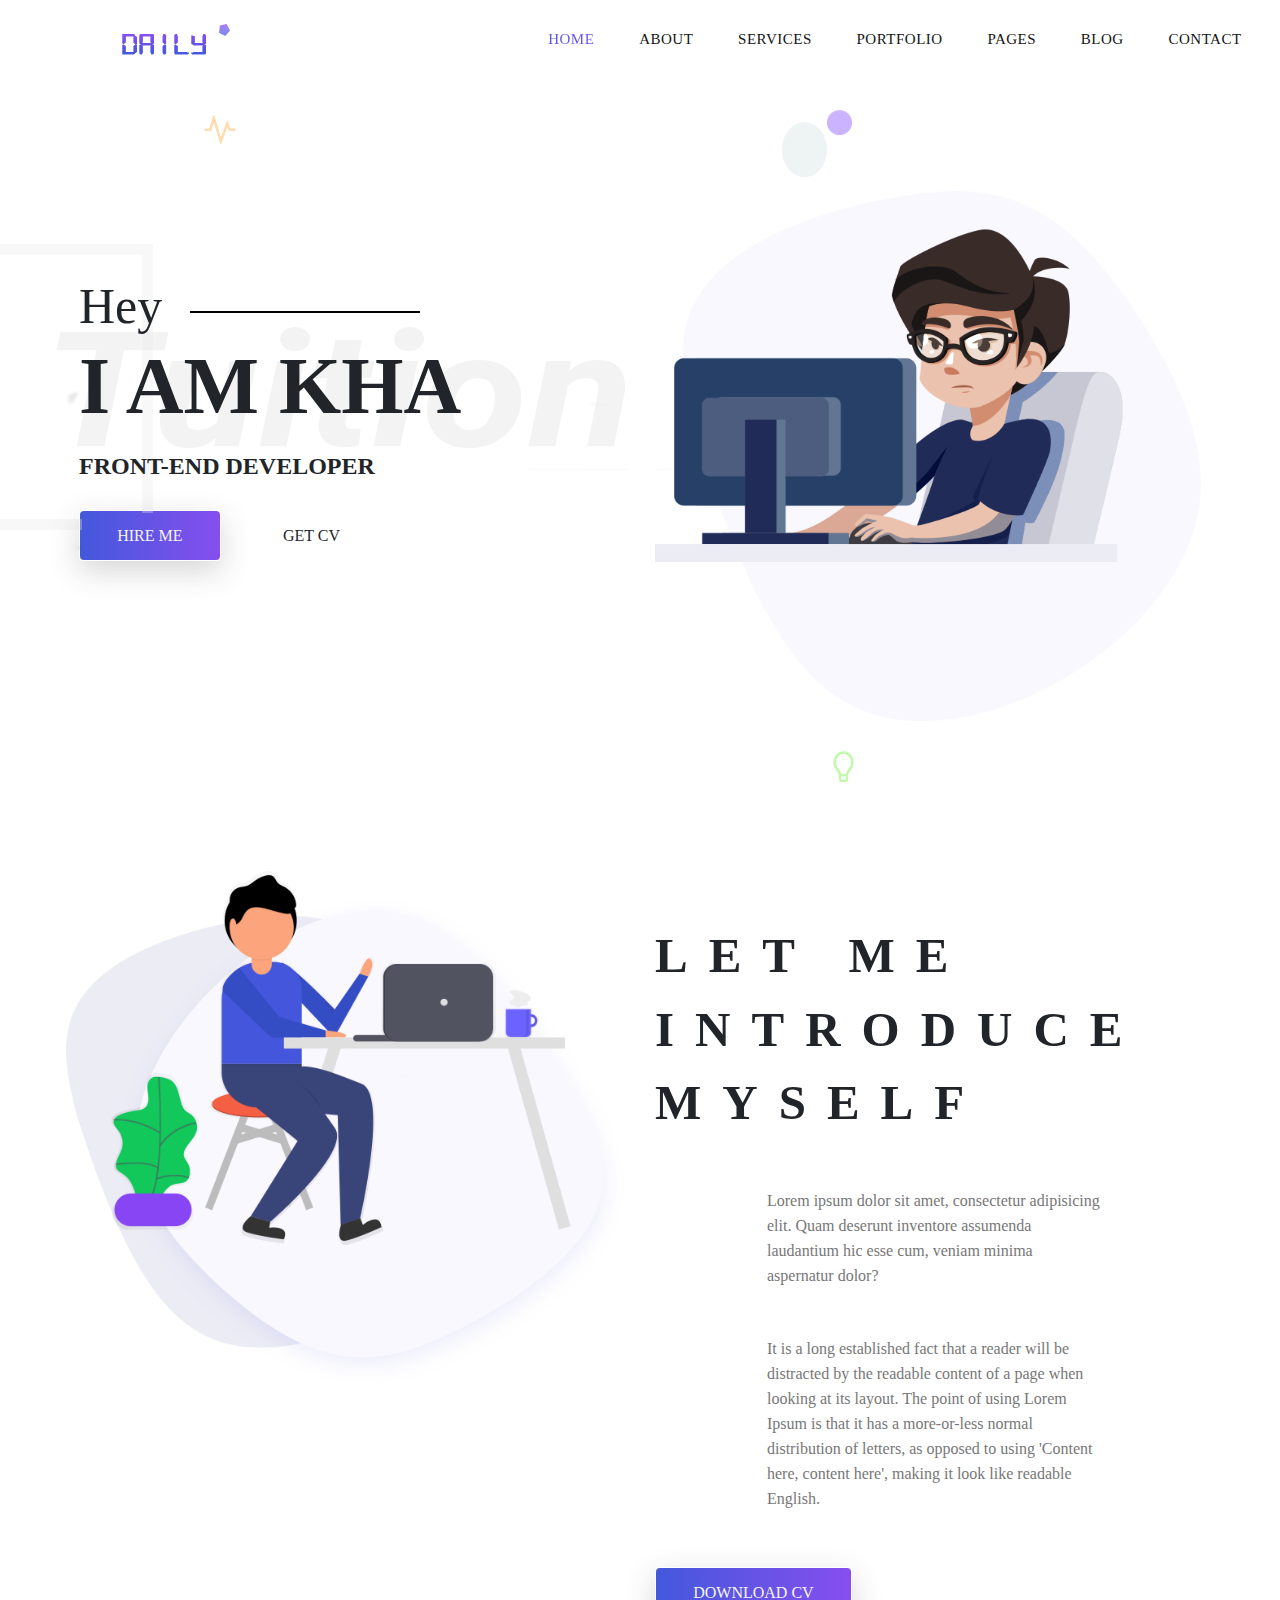
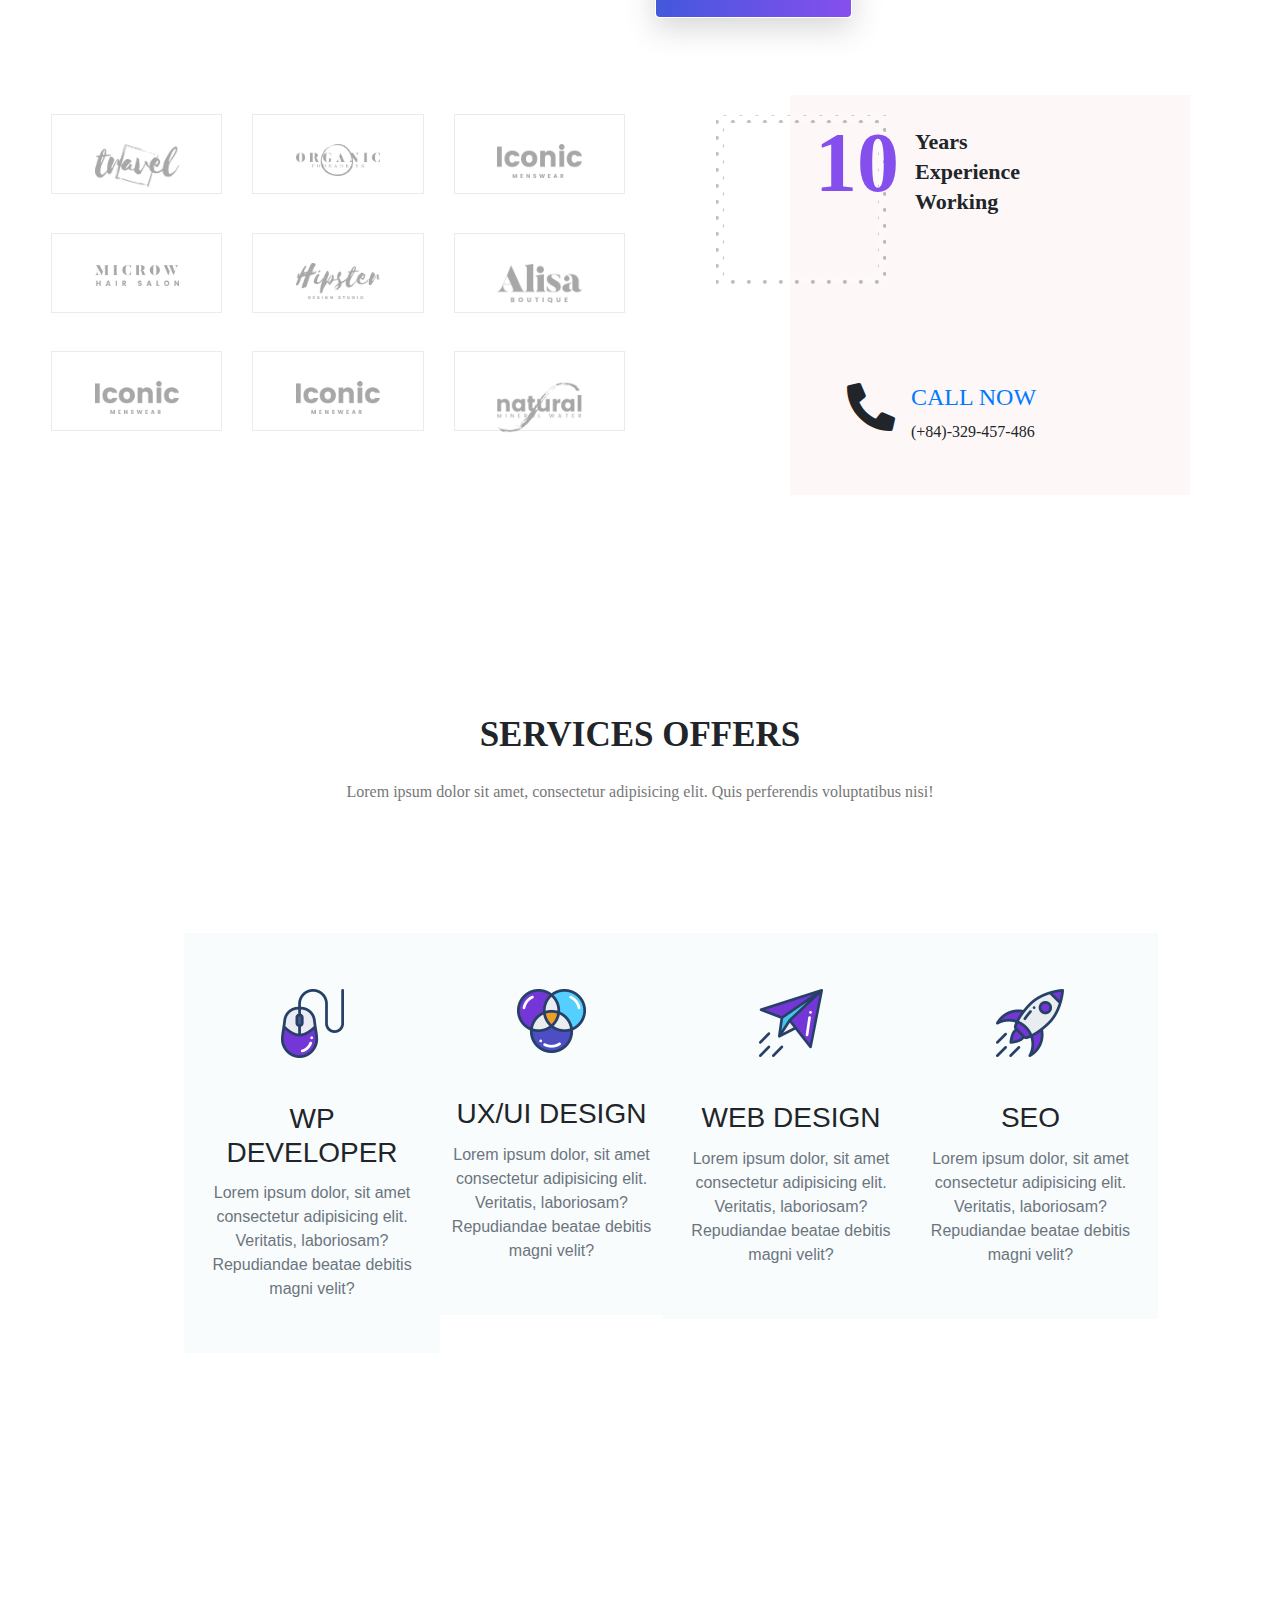
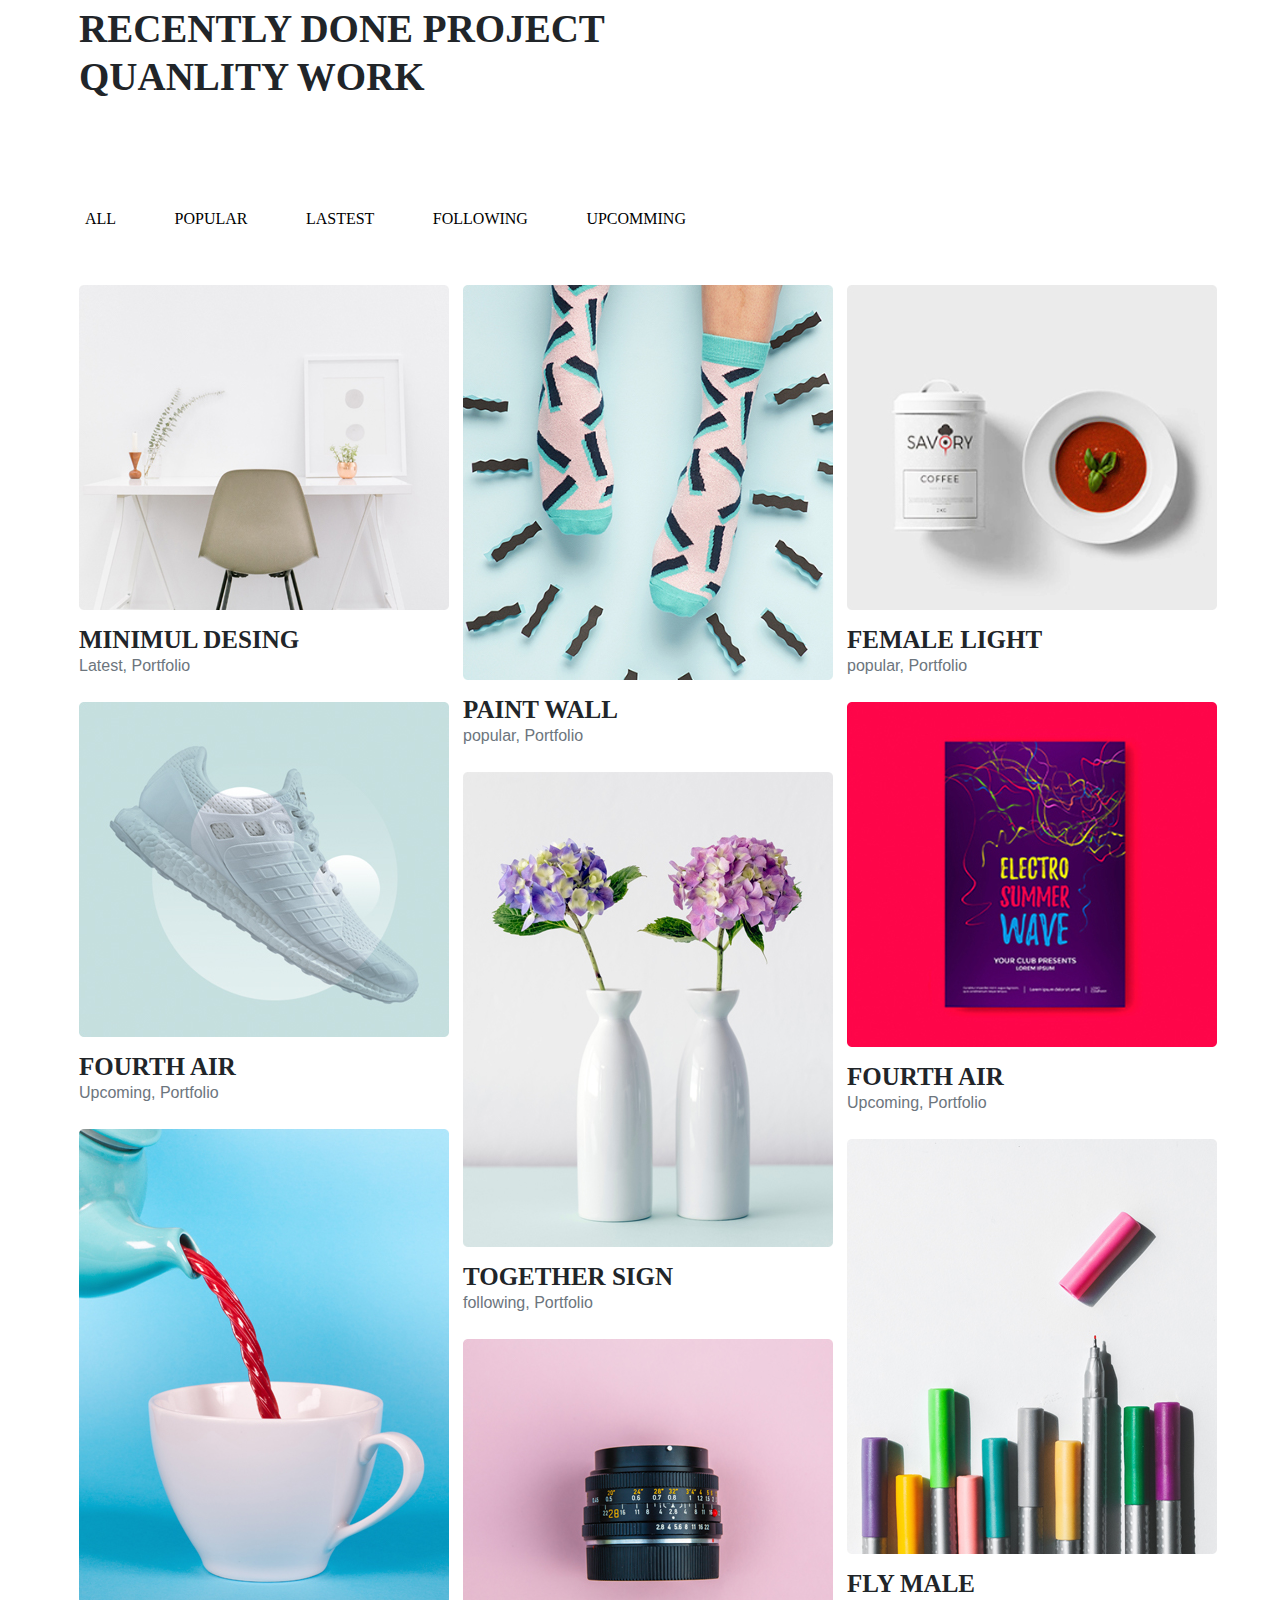
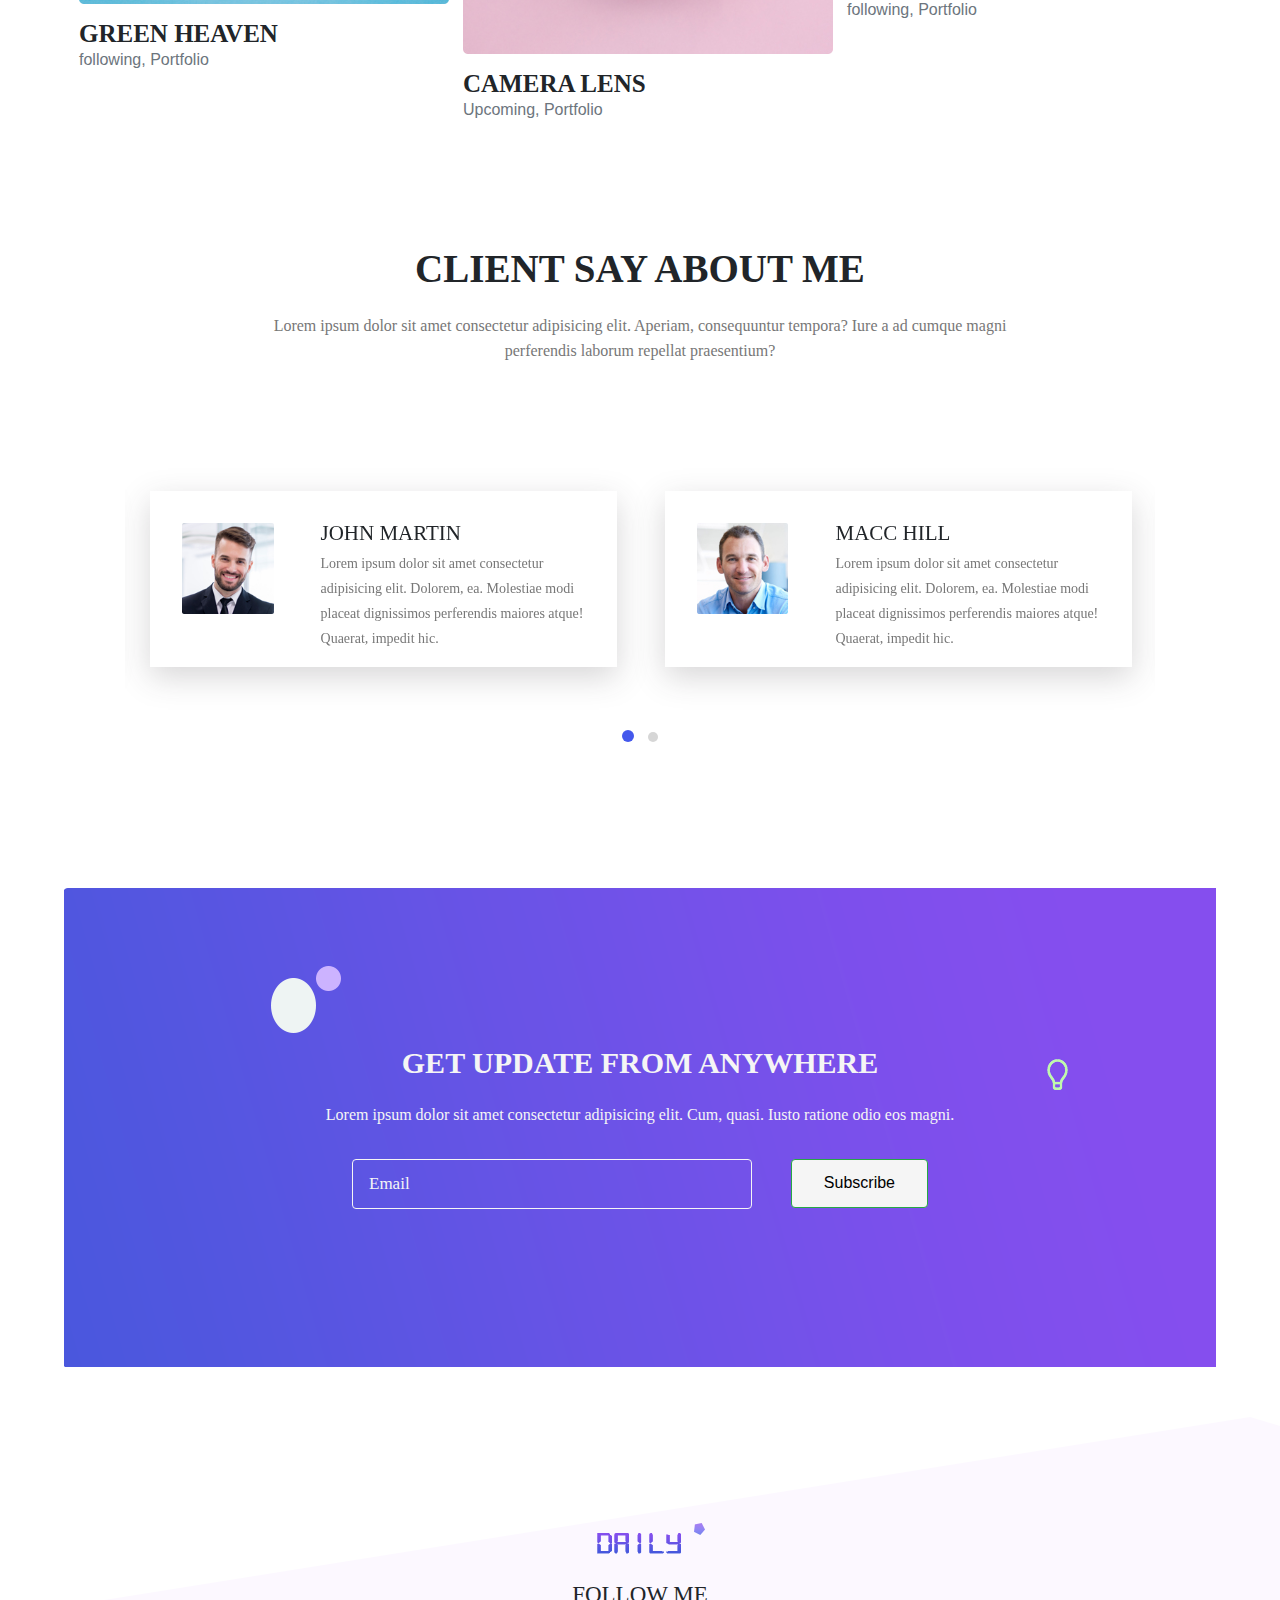
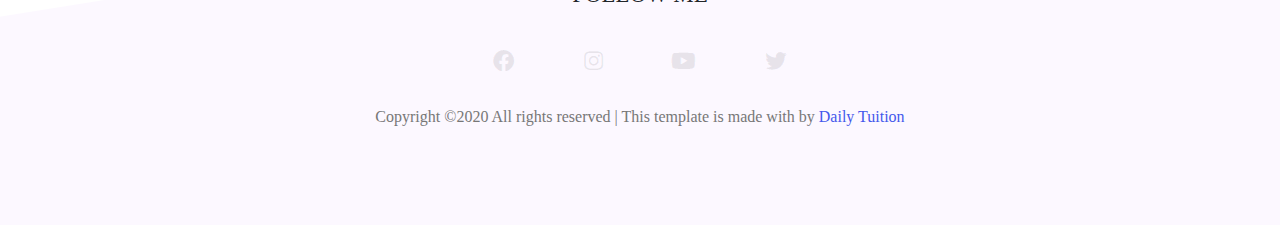
==== resume_cyberproject_1/index.html @ 9f168770 "update" ====
<!DOCTYPE html>
<html lang="en">

<head>
    <meta charset="UTF-8">
    <meta name="viewport" content="width=device-width, initial-scale=1.0">
    <title>Nguyễn Ngọc Kha </title>
    <!-- bootstrap css -->
    <link rel="stylesheet" href="./css//bootstrap.min.css">
    <!-- fonts awesome icons -->
    <link rel="stylesheet" href="./css/all.min.css">
    <!-- magnific Popup css file-->
    <link rel="stylesheet" href="./vendor/Magnific-Popup/dist/magnific-popup.css">

    <!-- owl carousel css file -->
    <link rel="stylesheet" href="./vendor/owl-carousel/css/owl.carousel.min.css">
    <link rel="stylesheet" href="./vendor/owl-carousel/css/owl.theme.default.min.css">

    <!-- custom css file -->
    <link rel="stylesheet" href="./css/style.css">
    <!-- responsive css file -->
    <link rel="stylesheet" href="./css/responsive.css">
</head>

<body>
    <!-- ========================= Start Header Area ========================= -->
    <header class="header_area">
        <div class="main-menu">
            <nav class="navbar navbar-expand-lg navbar-light">
                <div id="tieuDe"><a class="navbar-brand" href="#"><img src="./img/logo.png" alt="logo"></a></div>
                <button class="navbar-toggler" type="button" data-toggle="collapse" data-target="#navbarNav"
                    aria-controls="navbarNav" aria-expanded="false" aria-label="Toggle navigation">
                    <span class="navbar-toggler-icon"></span>
                </button>
                <div class="collapse navbar-collapse" id="navbarNav">
                    <div class="mr-auto"></div>
                    <ul class="navbar-nav">
                        <li class="nav-item active">
                            <a class="nav-link" href="#">Home<span class="sr-only">(current)</span></a>
                        </li>
                        <li class="nav-item">
                            <a class="nav-link" href="#">about</a>
                        </li>
                        <li class="nav-item">
                            <a class="nav-link" href="#">services</a>
                        </li>
                        <li class="nav-item">
                            <a class="nav-link" href="#">portfolio</a>
                        </li>
                        <li class="nav-item">
                            <a class="nav-link" href="#">pages</a>
                        </li>
                        <li class="nav-item">
                            <a class="nav-link" href="#">blog</a>
                        </li>
                        <li class="nav-item">
                            <a class="nav-link" href="#">contact</a>
                        </li>
                    </ul>
                </div>
            </nav>
        </div>
    </header>
    <!-- ========================= End Header Area ========================= -->

    <!-- ========================= Start main Area ========================= -->
    <div class="site-main">

        <!-- start banner Area -->
        <section class="site-banner">
            <div class="container">
                <div class="row">
                    <div class="col-lg-6 col-md-12 site-title">
                        <h3 class="title-text">Hey</h3>
                        <h1 class="title-text text-uppercase">I am Kha</h1>
                        <h4 class="title-text text-uppercase">Front-end Developer</h4>
                        <div class="site-buttons">
                            <div class="d-flex flex-row flex-wrap">
                                <button type="button" class="btn button primary-button mr-4 text-uppercase">hire
                                    me</button>
                                <button type="button" class="btn button secondary-button text-uppercase">Get cv</button>
                            </div>
                        </div>
                    </div>
                    <div class="col-lg-6 col-md-12 banner-image">
                        <img src="./img/banner/banner-image.png" alt="banner-img" class="img-fluid">
                    </div>
                </div>
            </div>
        </section>


        <!-- end banner Area -->
        <!--start About Area -->
        <section class="about-area">
            <div class="container-fluid">
                <div class="row">
                    <div class="col-lg-6 col-md-12">
                        <div class="about-image">
                            <img src="./img/about-us.png" alt="AboutUs" class="img-fluid">
                        </div>
                    </div>
                    <div class="col-lg-6 col-md-12 about-title">
                        <h2 class="text-uppercase pt-5">
                            <span>Let Me</span>
                            <span>introduce</span>
                            <span>myself</span>
                        </h2>
                        <div class="paragraph py-4 w-100">
                            <p class="para">
                                Lorem ipsum dolor sit amet, consectetur adipisicing elit. Quam deserunt inventore
                                assumenda laudantium hic esse cum, veniam minima aspernatur dolor?
                            </p>
                            <p class="para">
                                It is a long established fact that a reader will be distracted by the readable content
                                of a page when looking at its layout. The point of using Lorem Ipsum is that it has a
                                more-or-less normal distribution of letters, as opposed to using 'Content here, content
                                here', making it look like readable English.
                            </p>
                        </div>
                        <button type="button" class="btn button primary-button text-uppercase">Download cv</button>
                    </div>
                </div>
            </div>
        </section>
        <!--end About Area -->


        <!-- Brand Area -->
        <section class="brand-area">
            <div class="container-fuild">
                <div class="row">
                    <div class="col-xl-6 col-lg-12 col-md-12">
                        <div class="frist-row row">
                            <div class="col-lg-4 col-md-6 col-sm-6">
                                <div class="single-brand">
                                    <img src="./img/brands/logo1.png" alt="Brand-1">
                                </div>
                            </div>
                            <div class="col-lg-4 col-md-6 col-sm-6">
                                <div class="single-brand">
                                    <img src="./img/brands/logo2.png" alt="Brand-2">
                                </div>
                            </div>
                            <div class="col-lg-4 col-md-6 col-sm-6">
                                <div class="single-brand">
                                    <img src="./img/brands/logo3.png" alt="Brand-3">
                                </div>
                            </div>
                            <div class="col-lg-4 col-md-6 col-sm-6">
                                <div class="single-brand">
                                    <img src="./img/brands/logo4.png" alt="Brand-4">
                                </div>
                            </div>
                            <div class="col-lg-4 col-md-6 col-sm-6">
                                <div class="single-brand">
                                    <img src="./img/brands/logo5.png" alt="Brand-5">
                                </div>
                            </div>
                            <div class="col-lg-4 col-md-6 col-sm-6">
                                <div class="single-brand">
                                    <img src="./img/brands/logo6.png" alt="Brand-6">
                                </div>
                            </div>
                            <div class="col-lg-4 col-md-6 col-sm-6">
                                <div class="single-brand">
                                    <img src="./img/brands/logo7.png" alt="Brand-7">
                                </div>
                            </div>
                            <div class="col-lg-4 col-md-6 col-sm-6">
                                <div class="single-brand">
                                    <img src="./img/brands/logo8.png" alt="Brand-8">
                                </div>
                            </div>
                            <div class="col-lg-4 col-md-6 col-sm-6">
                                <div class="single-brand">
                                    <img src="./img/brands/logo9.png" alt="Brand-9">
                                </div>
                            </div>
                        </div>
                    </div>
                    <div class="col-xl-6 col-lg-12 col-md-12">
                        <div class="experience-area">
                            <div class="d-flex flex-row years-area">
                                <h2 class="p-3 years">10</h2>
                                <h2>
                                    <span>Years</span>
                                    <span>Experience</span>
                                    <span>Working</span>
                                </h2>
                            </div>
                            <div class="d-flex flex-row flex-wrap call-area">
                                <span><i class="fas fa-phone-alt fa-3x px-3"></i></span>
                                <div class="call-now">
                                    <a href="#" class="text-uppercase h4 font-roboto">Call now</a>
                                    <span class="font-roboto py-2">(+84)-329-457-486</span>
                                </div>
                            </div>
                            <div class="bg-panel"></div>
                        </div>
                    </div>
                </div>
            </div>
        </section>
        <!-- end Brand Area -->

        <!-- start Services Area -->
        <section class="services-area">
            <div class="container">
                <div class="row">
                    <div class="col-lg-12 text-center services-title">
                        <h1 class="text-uppercase title-text">Services Offers</h1>
                        <p class="para">
                            Lorem ipsum dolor sit amet, consectetur adipisicing elit. Quis perferendis voluptatibus
                            nisi!
                        </p>
                    </div>
                </div>
                <div class="container services-list">
                    <div class="row">
                        <div class="col-lg-3 col-md-6 col-sm-12">
                            <div class="services">
                                <div class="services-img text-center py-4">
                                    <img src="./img/services/s1.png" alt="Service-1">
                                </div>
                                <div class="card-body text-center">
                                    <h3 class="card-title text-uppercase">Wp developer</h3>
                                    <p class="card-text text-secondary">
                                        Lorem ipsum dolor, sit amet consectetur adipisicing elit. Veritatis, laboriosam?
                                        Repudiandae beatae debitis magni velit?
                                    </p>
                                </div>
                            </div>
                        </div>
                        <div class="col-lg-3 col-md-6 col-sm-12">
                            <div class="services">
                                <div class="services-img text-center py-4">
                                    <img src="./img/services/s2.png" alt="Service-2">
                                </div>
                                <div class="card-body text-center">
                                    <h3 class="card-title text-uppercase">ux/ui design</h3>
                                    <p class="card-text text-secondary">
                                        Lorem ipsum dolor, sit amet consectetur adipisicing elit. Veritatis, laboriosam?
                                        Repudiandae beatae debitis magni velit?
                                    </p>
                                </div>
                            </div>
                        </div>
                        <div class="col-lg-3 col-md-6 col-sm-12">
                            <div class="services">
                                <div class="services-img text-center py-4">
                                    <img src="./img/services/s3.png" alt="Service-3">
                                </div>
                                <div class="card-body text-center">
                                    <h3 class="card-title text-uppercase">web design</h3>
                                    <p class="card-text text-secondary">
                                        Lorem ipsum dolor, sit amet consectetur adipisicing elit. Veritatis, laboriosam?
                                        Repudiandae beatae debitis magni velit?
                                    </p>
                                </div>
                            </div>
                        </div>
                        <div class="col-lg-3 col-md-6 col-sm-12">
                            <div class="services">
                                <div class="services-img text-center py-4">
                                    <img src="./img/services/s4.png" alt="Service-4">
                                </div>
                                <div class="card-body text-center">
                                    <h3 class="card-title text-uppercase">Seo</h3>
                                    <p class="card-text text-secondary">
                                        Lorem ipsum dolor, sit amet consectetur adipisicing elit. Veritatis, laboriosam?
                                        Repudiandae beatae debitis magni velit?
                                    </p>
                                </div>
                            </div>
                        </div>
                    </div>
                </div>
            </div>
        </section>

        <!-- End Services Area -->
        <!-- Project Area -->

        <section class="project-area">
            <div class="container">
                <div class="project-title pb-5">
                    <h1 class="text-uppercase title-h1">Recently done project</h1>
                    <h1 class="text-uppercase title-h1">Quanlity work</h1>
                </div>
                <div class="button-group">
                    <button type="button" class="active" id="btn1" data-filter="*">All</button>
                    <button type="button" data-filter=".popular">Popular</button>
                    <button type="button" data-filter=".latest">Lastest</button>
                    <button type="button" data-filter=".following">Following</button>
                    <button type="button" data-filter=".upcoming">Upcomming</button>
                </div>
                <div class="row grid">
                    <div class="col-lg-4 col-md-6 col sm-12 element-item latest">
                        <div class="our-project">
                            <div class="img">
                                <a class="test-popup-link" href="./img/portfolio/p1.jpg">
                                    <img src="./img/portfolio/p1.jpg" alt="portfolio-1">
                                </a>
                            </div>
                            <div class="title py-4">
                                <h4 class="text-uppercase">Minimul desing</h4>
                                <span class="text-secondary">Latest, Portfolio</span>
                            </div>
                        </div>
                    </div>
                    <div class="col-lg-4 col-md-6 col sm-12 element-item popular">
                        <div class="our-project">
                            <div class="img">
                                <a class="test-popup-link" href="./img/portfolio/p2.jpg">
                                    <img src="./img/portfolio/p2.jpg" alt="portfolio-2">
                                </a>
                            </div>
                            <div class="title py-4">
                                <h4 class="text-uppercase">Paint wall</h4>
                                <span class="text-secondary">popular, Portfolio</span>
                            </div>
                        </div>
                    </div>
                    <div class="col-lg-4 col-md-6 col sm-12 element-item popular">
                        <div class="our-project">
                            <div class="img">
                                <a class="test-popup-link" href="./img/portfolio/p3.jpg">
                                    <img src="./img/portfolio/p3.jpg" alt="portfolio-3">
                                </a>

                            </div>
                            <div class="title py-4">
                                <h4 class="text-uppercase">female light</h4>
                                <span class="text-secondary">popular, Portfolio</span>
                            </div>
                        </div>
                    </div>
                    <div class="col-lg-4 col-md-6 col sm-12 element-item upcoming">
                        <div class="our-project">
                            <div class="img">
                                <a class="test-popup-link" href="./img/portfolio/p4.jpg">
                                    <img src="./img/portfolio/p4.jpg" alt="portfolio-4">
                                </a>
                            </div>
                            <div class="title py-4">
                                <h4 class="text-uppercase">Fourth Air</h4>
                                <span class="text-secondary">Upcoming, Portfolio</span>
                            </div>
                        </div>
                    </div>
                    <div class="col-lg-4 col-md-6 col sm-12 element-item upcoming">
                        <div class="our-project">
                            <div class="img">
                                <a class="test-popup-link" href="./img/portfolio/p5.jpg">
                                    <img src="./img/portfolio/p5.jpg" alt="portfolio-5">
                                </a>

                            </div>
                            <div class="title py-4">
                                <h4 class="text-uppercase">Fourth Air</h4>
                                <span class="text-secondary">Upcoming, Portfolio</span>
                            </div>
                        </div>
                    </div>
                    <div class="col-lg-4 col-md-6 col sm-12 element-item following">
                        <div class="our-project">
                            <div class="img">
                                <a class="test-popup-link" href="./img/portfolio/p6.jpg">
                                    <img src="./img/portfolio/p6.jpg" alt="portfolio-6">
                                </a>
                            </div>
                            <div class="title py-4">
                                <h4 class="text-uppercase">Together sign</h4>
                                <span class="text-secondary">following, Portfolio</span>
                            </div>
                        </div>
                    </div>
                    <div class="col-lg-4 col-md-6 col sm-12 element-item following">
                        <div class="our-project">
                            <div class="img">
                                <a class="test-popup-link" href="./img/portfolio/p7.jpg">
                                    <img src="./img/portfolio/p7.jpg" alt="portfolio-7">
                                </a>

                            </div>
                            <div class="title py-4">
                                <h4 class="text-uppercase">Green Heaven</h4>
                                <span class="text-secondary">following, Portfolio</span>
                            </div>
                        </div>
                    </div>
                    <div class="col-lg-4 col-md-6 col sm-12 element-item following">
                        <div class="our-project">
                            <div class="img">
                                <a class="test-popup-link" href="./img/portfolio/p8.jpg">
                                    <img src="./img/portfolio/p8.jpg" alt="portfolio-8">
                                </a>

                            </div>
                            <div class="title py-4">
                                <h4 class="text-uppercase">Fly male</h4>
                                <span class="text-secondary">following, Portfolio</span>
                            </div>
                        </div>
                    </div>
                    <div class="col-lg-4 col-md-6 col sm-12 element-item upcoming">
                        <div class="our-project">
                            <div class="img">
                                <a class="test-popup-link" href="./img/portfolio/p9.jpg">
                                    <img src="./img/portfolio/p9.jpg" alt="portfolio-9">
                                </a>

                            </div>
                            <div class="title py-4">
                                <h4 class="text-uppercase">Camera Lens</h4>
                                <span class="text-secondary">Upcoming, Portfolio</span>
                            </div>
                        </div>
                    </div>
                </div>
            </div>
        </section>

        <!-- end Project Area -->

        <!--  About Me area -->

        <section class="about-area">
            <div class="container">
                <div class="row text-center">
                    <div class="col-12">
                        <div class="about-title">
                            <h1 class="text-uppercase title-h1">Client Say about me</h1>
                            <p class="para">Lorem ipsum dolor sit amet consectetur adipisicing elit. Aperiam,
                                consequuntur tempora? Iure a ad cumque magni perferendis laborum repellat praesentium?
                            </p>
                        </div>
                    </div>
                </div>
            </div>

            <div class="container carousel py-lg-5">
                <div class="owl-carousel owl-theme">
                    <div class="client row">
                        <div class="col-lg-4 col-md-12 client-img">
                            <img src="./img/testimonials/t1.jpg" alt="img1" class="img-fluid">
                        </div>
                        <div class="col-lg-8 col-md-12 about-client">
                            <h4 class="text-uppercase">John martin</h4>
                            <p class="para">Lorem ipsum dolor sit amet consectetur adipisicing elit. Dolorem, ea.
                                Molestiae modi placeat dignissimos perferendis maiores atque! Quaerat, impedit hic.</p>
                        </div>
                    </div>
                    <div class="client row">
                        <div class="col-lg-4 col-md-12 client-img">
                            <img src="./img/testimonials/t2.jpg" alt="img2" class="img-fluid">
                        </div>
                        <div class="col-lg-8 col-md-12 about-client">
                            <h4 class="text-uppercase">Macc hill</h4>
                            <p class="para">Lorem ipsum dolor sit amet consectetur adipisicing elit. Dolorem, ea.
                                Molestiae modi placeat dignissimos perferendis maiores atque! Quaerat, impedit hic.</p>
                        </div>
                    </div>
                    <div class="client row">
                        <div class="col-lg-4 col-md-12 client-img">
                            <img src="./img/testimonials/t1.jpg" alt="img1" class="img-fluid">
                        </div>
                        <div class="col-lg-8 col-md-12 about-client">
                            <h4 class="text-uppercase">John martin</h4>
                            <p class="para">Lorem ipsum dolor sit amet consectetur adipisicing elit. Dolorem, ea.
                                Molestiae modi placeat dignissimos perferendis maiores atque! Quaerat, impedit hic.</p>
                        </div>
                    </div>
                </div>
            </div>
        </section>

        <!--  end About Me area -->


        <!-- subscribe me area  -->
        <section class="subscribe-us-area">
            <div class="container subscribe">
                <div class="row">
                    <div class="col-lg-12 text-center subscribe-title">
                        <h4 class="text-uppercase">Get update from anywhere</h4>
                        <p class="para">Lorem ipsum dolor sit amet consectetur adipisicing elit. Cum, quasi. Iusto
                            ratione odio eos magni.</p>
                    </div>
                </div>
                <div class="d-sm-flex justify-content-center">
                    <form class="w-50">
                        <div class="row d-flex flex-row flex-wrap">
                            <div class="col input-textbox">
                                <input type="text" id="txtEmail" class="form-control" placeholder="Email">
                            </div>
                            <div class="col">
                                <div class="btn-submit">
                                    <button type="submit" class="btn btn-success float-right">Subscribe</button>
                                </div>
                            </div>
                        </div>
                    </form>
                </div>

            </div>
        </section>
        <!-- End subscribe me area  -->
    </div>


    <!-- ========================= End main Area ========================= -->
    <!-- ========================= Footer Area ========================= -->
    <footer class="footer-area">
        <div class="container">
            <div class=" ">
                <div class="site-logo text-center py-4">
                    <a href="#"><img src="./img/logo.png" alt="logo"></a>
                </div>
                <div class="social text-center">
                    <h5 class="text-uppercase">Follow me</h5>
                    <a href="#"><i class="fab fa-facebook"></i></a>
                    <a href="#"><i class="fab fa-instagram"></i></a>
                    <a href="#"><i class="fab fa-youtube"></i></a>
                    <a href="#"><i class="fab fa-twitter"></i></a>
                </div>
                <div class="copyrights text-center">
                    <p class="para">
                        Copyright ©2020 All rights reserved | This template is made with by
                        <a href="#"><span style="color:var(--primary-color)">Daily Tuition</span></a>
                    </p>
                </div>

            </div>
        </div>
    </footer>
    <!-- ========================= end Footer Area ========================= -->

    <!-- jquery js file -->
    <script src="./js/jquery.3.4.1.js"></script>

    <!-- bootstrap js file -->
    <script src="./js/bootstrap.min.js"></script>

    <!-- isotope js library -->
    <script src="./vendor/iostope/iostope.min.js"></script>

    <!-- magnific popup script file -->
    <script src="./vendor/Magnific-Popup/dist/jquery.magnific-popup.min.js"></script>

    <!-- owl-carousel js file -->
    <script src="./vendor/owl-carousel/js/owl.carousel.min.js"></script>
    <!-- custom js file -->
    <script src="./js/main.js"></script>
</body>

</html>
---- resume_cyberproject_1/css/style.css ----
/* import  fonts from fonts.css file */
@import url(./fonts.css);
/* css variables */
@import url(./partials/_variable.css);
/* global styling */
@import url(./partials/_global.css);

/* start navigation */
.header_area .main-menu .navbar-brand {
  padding: 0 2rem 0 5rem;
}
.header_area .main-menu .navbar {
  padding: 1rem 10rem;
}
.header_area .main-menu .nav-item .nav-link {
  font: normal 400 15px/2px var(--roboto);
  text-transform: uppercase;
  padding: 1.4rem;
  letter-spacing: 0.5px;
  color: var(--title-color);
}
.header_area .main-menu .navbar-nav .active a {
  background: var(--gradient-color);
  -webkit-background-clip: text;
  -webkit-text-fill-color: transparent;
  background-clip: text;
}
.header_area .main-menu .navbar-nav a:hover {
  background: var(--gradient-color);
  -webkit-background-clip: text;
  -webkit-text-fill-color: transparent;
  background-clip: text;
}
/* end navigation */

/* Banner Area */
.site-main .site-banner {
  background: url(../img/banner/home-banner.png) no-repeat 0% 50%;
}
.site-main .site-banner .site-title h3 {
  padding-top: 35%;
  font-weight: 500;
}
.site-main .site-banner .site-title h3::after {
  content: "";
  height: 2px;
  width: 18vw;
  background: black;
  display: inline-block;
  margin-left: 5%;
  transform: translateY(-10px);
}
.site-main .site-banner .site-title h1 {
  font-size: 5rem;
}
.site-main .site-banner .site-title h4 {
  font-size: 1.5rem;
}
.site-main .site-banner .banner-image > img {
  padding: 7rem 0;
  width: 90rem;
}

/* End Banner Area */

/* start About Area */
.site-main .about-area {
  padding: 8rem 5rem;
}
.site-main .about-area .about-title h2 > span {
  display: block;
  font: normal bold 49px/60px var(--roboto);
  letter-spacing: 21px;
  line-height: 1.5;
}
/* End About Area */

/* Start Brand area */
.site-main .brand-area {
  padding: 1rem 20rem;
  margin-bottom: 4rem;
}
.site-main .brand-area .frist-row .col-lg-4 {
  display: flex;
  justify-content: center;
}
.site-main .brand-area .frist-row .col-lg-4 > .single-brand {
  border: 1px solid var(--border-color);
  text-align: center;
  padding: 1.8rem 0rem;
  margin: 1.2rem 0;
  width: 180px;
  height: 80px;
  cursor: pointer;
  transition: transform 0.4s ease;
}
.site-main .brand-area .frist-row .col-lg-4 > .single-brand > img {
  width: 50%;
}
.site-main .brand-area .frist-row .col-lg-4 > .single-brand:hover {
  box-shadow: var(--box-shadow);
  transform: scale(1.1);
}
.site-main .brand-area .frist-row .col-lg-4 > .single-brand:hover > img {
  filter: brightness(0.15);
}
.site-main .brand-area .experience-area {
  padding-left: 1rem;
}
.site-main .brand-area .experience-area span {
  display: block;
}
.site-main .brand-area .experience-area .years-area {
  background: url(../img/client-info-bg.png) no-repeat 45px 20px;
  padding: 2rem 0;
  width: 40rem;
  height: 18rem;
  padding-left: 8rem;
  position: relative;
}
.site-main .brand-area .experience-area .bg-panel {
  position: absolute;
  left: -190px;
  top: 0%;
  background: #e029290a;
  width: 400px;
  height: 400px;
  margin-left: 340px;
  z-index: -1;
}
.site-main .brand-area .experience-area .years-area .years {
  font: normal bold 84px/40px var(--roboto);
  color: var(--primary-color2);
  z-index: 2;
}
.site-main .brand-area .experience-area .years-area h2 > span {
  font: normal 600 22px/30px var(--roboto);
}
.site-main .brand-area .experience-area .call-area {
  margin-left: 10rem;
  width: 100%;
}
/* End Brand area */

/* Services Area */
.site-main .services-area {
  padding: 7rem 2rem;
}
.site-main .services-area .services-title {
  padding: 0 14rem;
}
.site-main .services-area .services-title h1 {
  font-size: 35px;
}
.site-main > .services-area .services {
  background: rgba(248, 252, 253, 0.973);
  padding: 2rem 0;
  width: 16rem;
  margin: 5rem 0.5rem;
  transition: box-shadow 0.7s ease;
}
.site-main > .services-area .services:hover {
  box-shadow: var(--box-shadow);
}
/* end Services Area */

/* Project Area */
.site-main .project-area {
  padding: 4rem 0;
}
.site-main .project-area .button-group button {
  background: transparent;
  border: none;
  font: normal 500 16px/130px var(--roboto);
  text-transform: uppercase;
}
.site-main .project-area .button-group button + button {
  padding-left: 3rem;
}
.site-main .project-area .grid .our-project > .title h4 {
  font: normal 700 25px/12px var(--roboto);
}
.site-main .project-area .grid .our-project .img a:hover img {
  filter: brightness(1.1) drop-shadow(1px 8px 30px #b1afaf);
}
/* end Project Area */

/* about Me */

.site-main .about-area .about-title p {
  padding: 1rem 7rem;
}
.site-main .about-area .client {
  background: #ffffff10;
  box-shadow: var(--box-shadow);
  margin: 3rem 0rem;
}
.site-main .about-area .client .client-img {
  padding: 2rem;
}
.site-main .about-area .client .about-client {
  padding-top: 2rem;
}
.site-main .about-area .client .about-client h4 {
  font: normal 500 21px/20px var(--roboto);
}
.site-main .about-area .client .about-client p {
  font-size: 14px;
}
.site-main .about-area .owl-carousel .owl-item {
  display: flex;
  justify-content: center;
  padding: 0 1.5rem;
}
.site-main .about-area .owl-carousel .owl-dots .owl-dot.active span {
  background: var(--primary-color);
  width: 12px;
  height: 12px;
}
/* end about me */

/* subscribe me */
.site-main .subscribe-us-area .subscribe {
  background: url(../img/subscribe-bg.png) no-repeat;
  padding: 10rem 0;
  margin: 3rem auto;
}
.site-main .subscribe-us-area .subscribe .subscribe-title h4 {
  font: normal 700 30px/30px var(--roboto);
  color: whitesmoke;
}
.site-main .subscribe-us-area .subscribe .subscribe-title p {
  color: whitesmoke;
  padding: 1rem 4rem;
}
.site-main .subscribe-us-area .subscribe form .input-textbox input {
  width: 400px;
  padding: 1.5rem 1rem;
  border: 1px solid whitesmoke;
  background: transparent;
  color: black;
  font: normal 500 17px/20px var(--roboto);
}
.site-main
  .subscribe-us-area
  .subscribe
  form
  .input-textbox
  input::placeholder {
  color: whitesmoke;
}
.site-main .subscribe-us-area .subscribe form .btn-submit button {
  background: whitesmoke;
  color: #000;
  padding: 0.7rem 2rem;
}
/* end subscribe me */

/* footer area */

footer.footer-area {
  padding: 5rem 0;
  background: url(../img/footer-bg.png) no-repeat;
}
footer.footer-area .social h5 {
  font: normal 500 23px/30px var(--roboto);
}
footer.footer-area .social a > i {
  font-size: 22px;
  padding: 2rem;
  color: var(--border-color);
}
footer.footer-area .social a:hover > i {
  color: var(--primary-color);
}
/* end footer area */
---- resume_cyberproject_1/css/responsive.css ----
/* if the viewport is equal to 340px or less then that */
@media only screen and (max-width: 340px) {
  .header_area .main-menu .navbar,
  .header_area .main-menu .navbar .navbar-brand,
  .site-main .subscribe-us-area .subscribe .subscribe-title,
  .site-main .subscribe-us-area .subscribe .subscribe-title p,
  h4,
  .site-main .services-area,
  .site-main .subscribe-us-area .subscribe {
    padding: 2%;
    margin: 0%;
  }
  .site-main .site-banner .site-title h1 {
    font-size: 41px;
  }
  .site-main .subscribe-us-area .subscribe form .input-textbox input {
    width: 15rem;
  }
  .site-main > .services-area .services {
    width: 13rem;
  }
}
/* if the viewport is equal to 792px or less then that */
@media only screen and (max-width: 792px) {
  .site-main .about-area .about-title h2 > span {
    font-size: 31px;
    letter-spacing: 10px;
  }
  .site-main .brand-area .experience-area .year-area {
    padding-left: 1%;
    width: 49%;
  }
  .site-main .brand-area .experience-area .bg-panel {
    margin-left: 30%;
    width: 80%;
  }
  .site-main .brand-area .experience-area .call-area {
    padding-left: 3%;
  }
  .site-main .project-area .button-group button {
    font: normal 500 18px/40px var(--roboto);
  }
  .site-main .project-area .about-title p {
    padding: 0%;
  }
  .site-main .subscribe-us-area .subscribe form .input-textbox input {
    width: 20rem;
    margin: 5%;
  }
}

/* if the viewport is equal to 1910px or less then that */
@media only screen and (max-width: 1910px) {
  .header_area .main-menu .navbar {
    padding: 1rem;
  }
  .container {
    max-width: 90%;
  }
  .site-main .brand-area,
  .site-main .services-area .services-title,
  .site-main .about-area {
    padding: 3% 4%;
  }
}
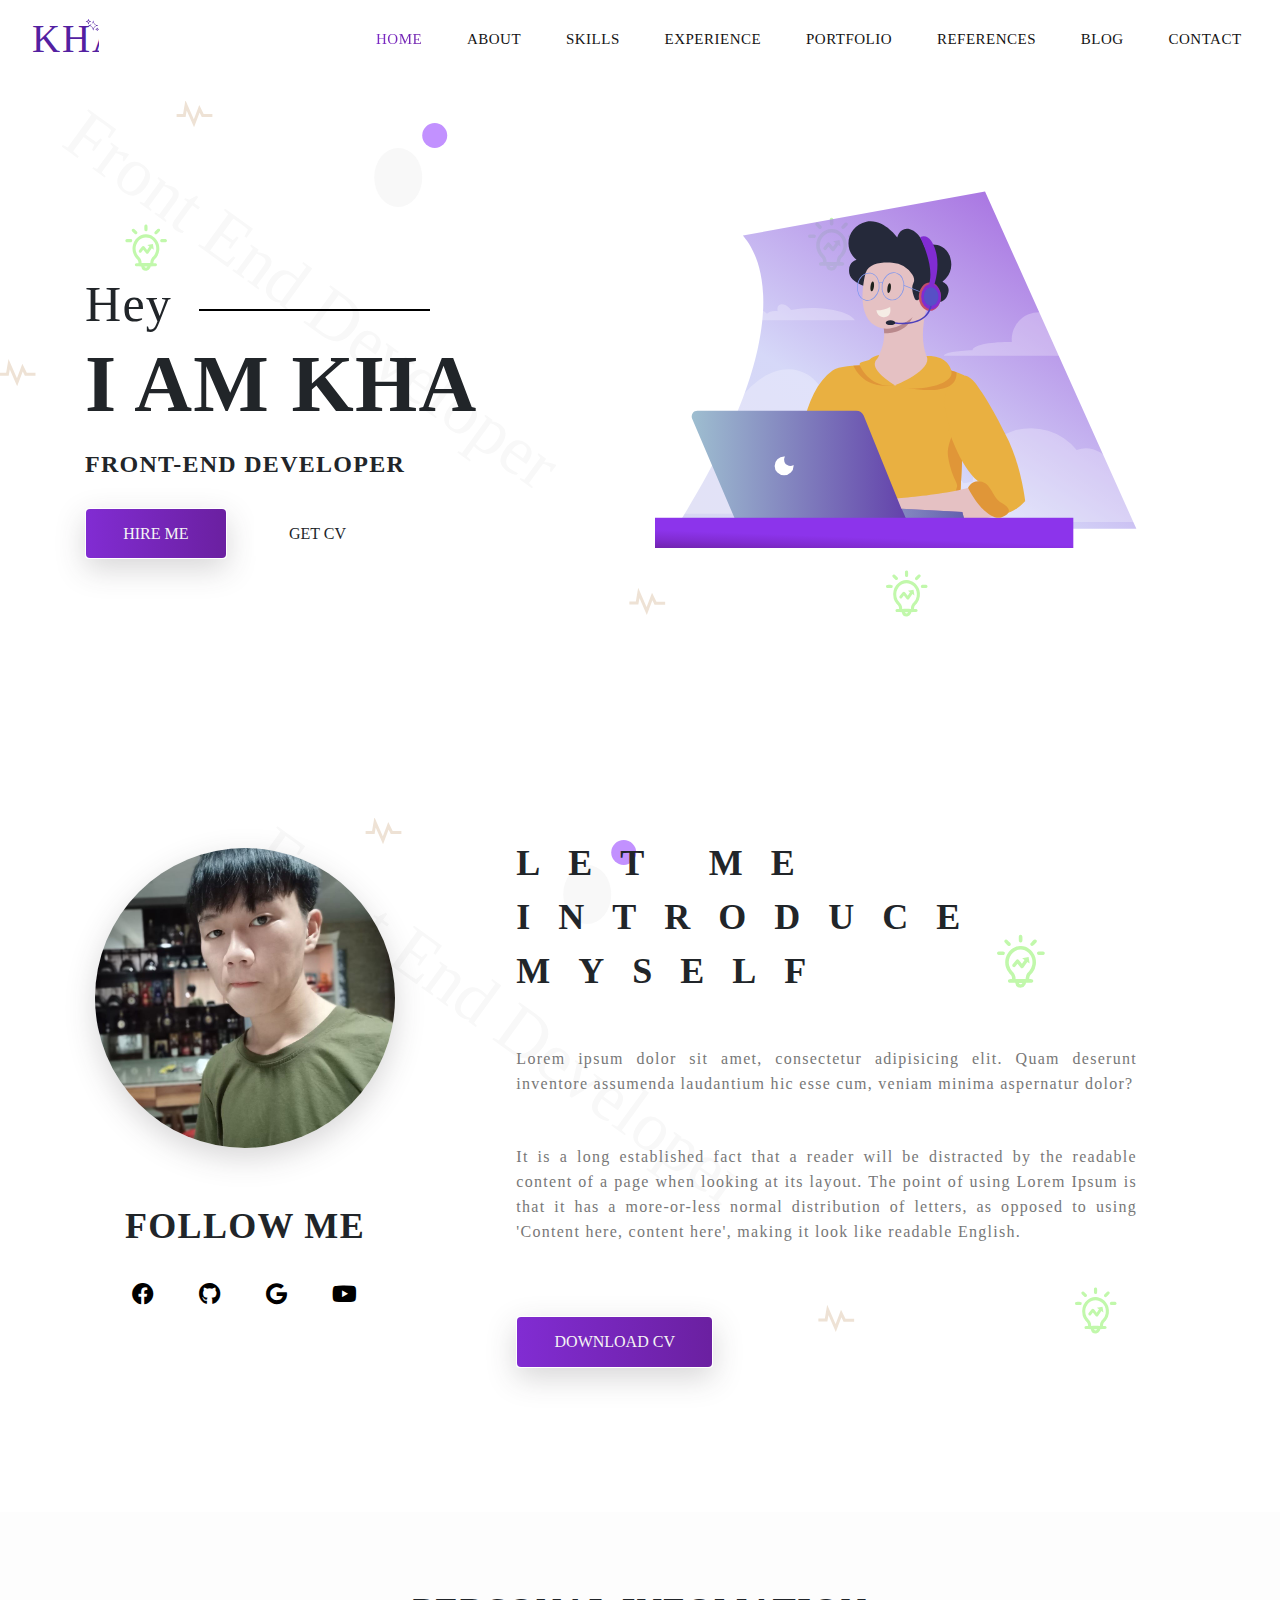
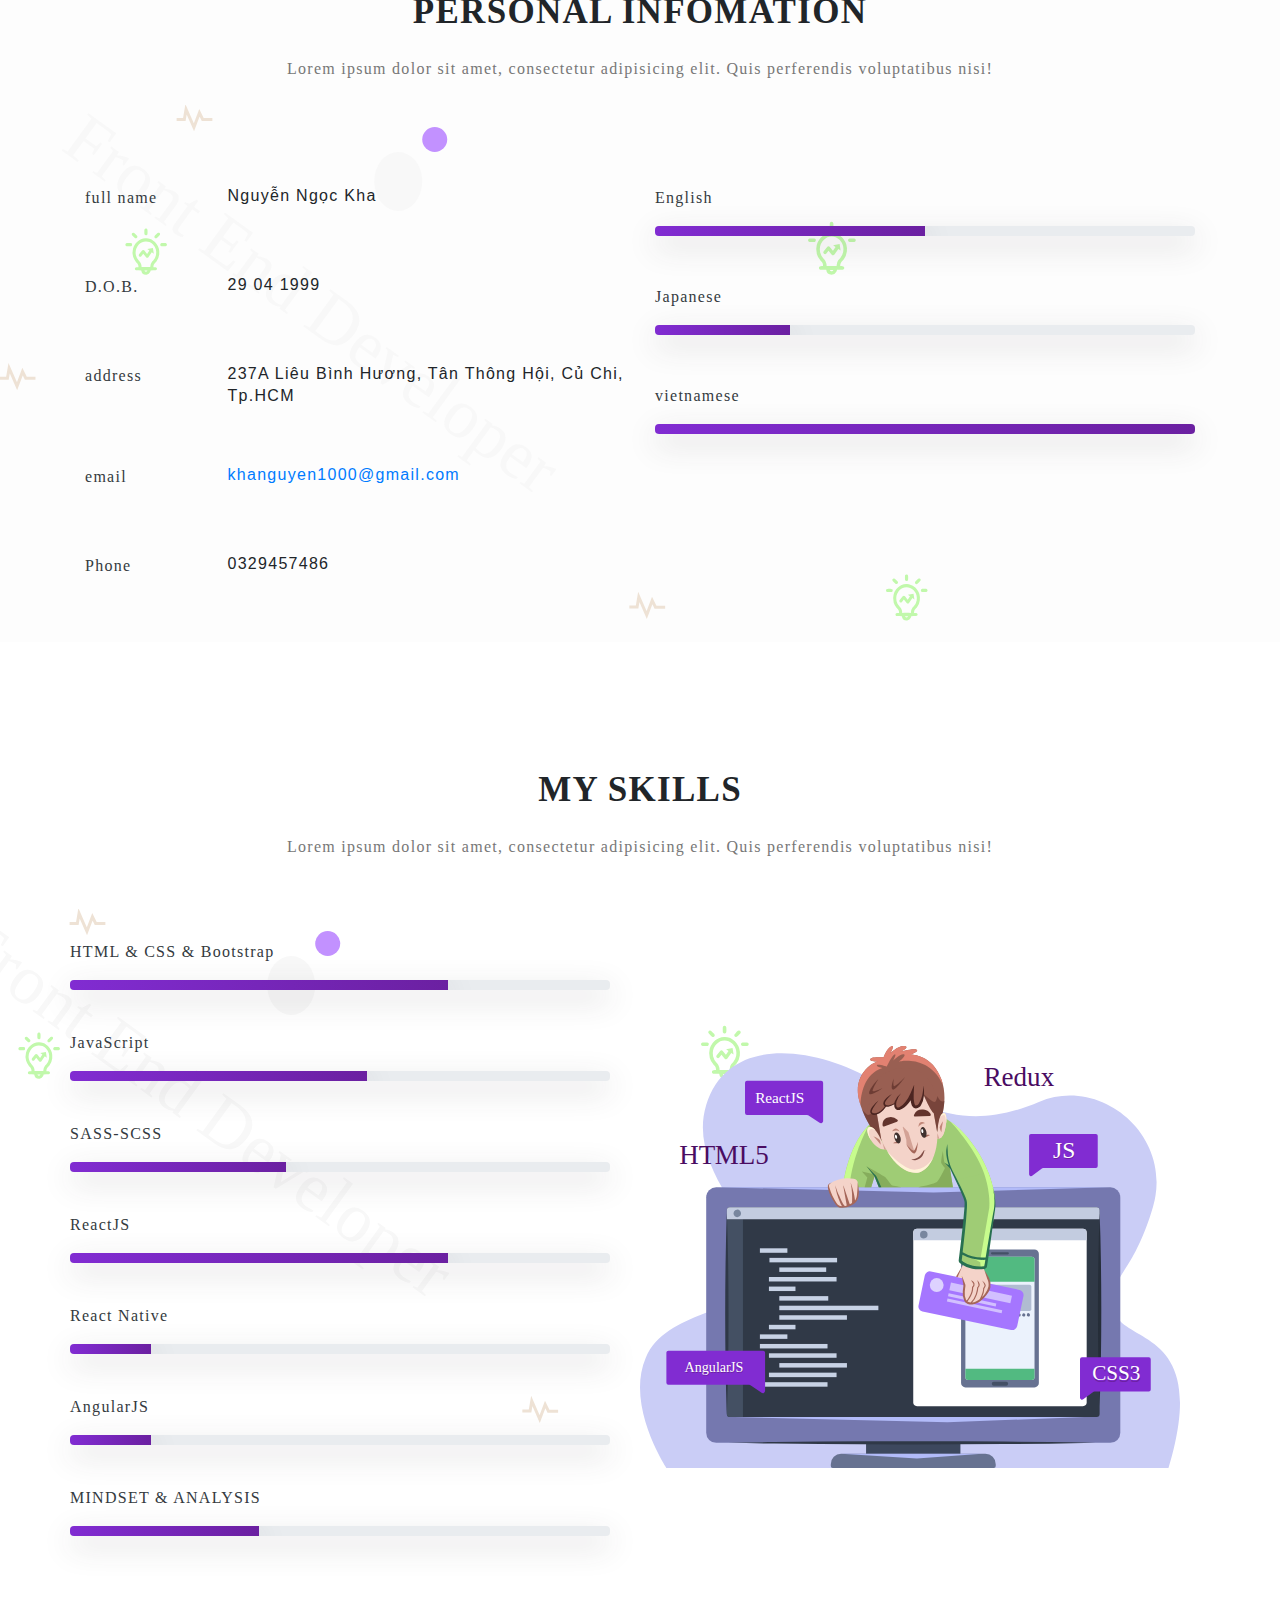
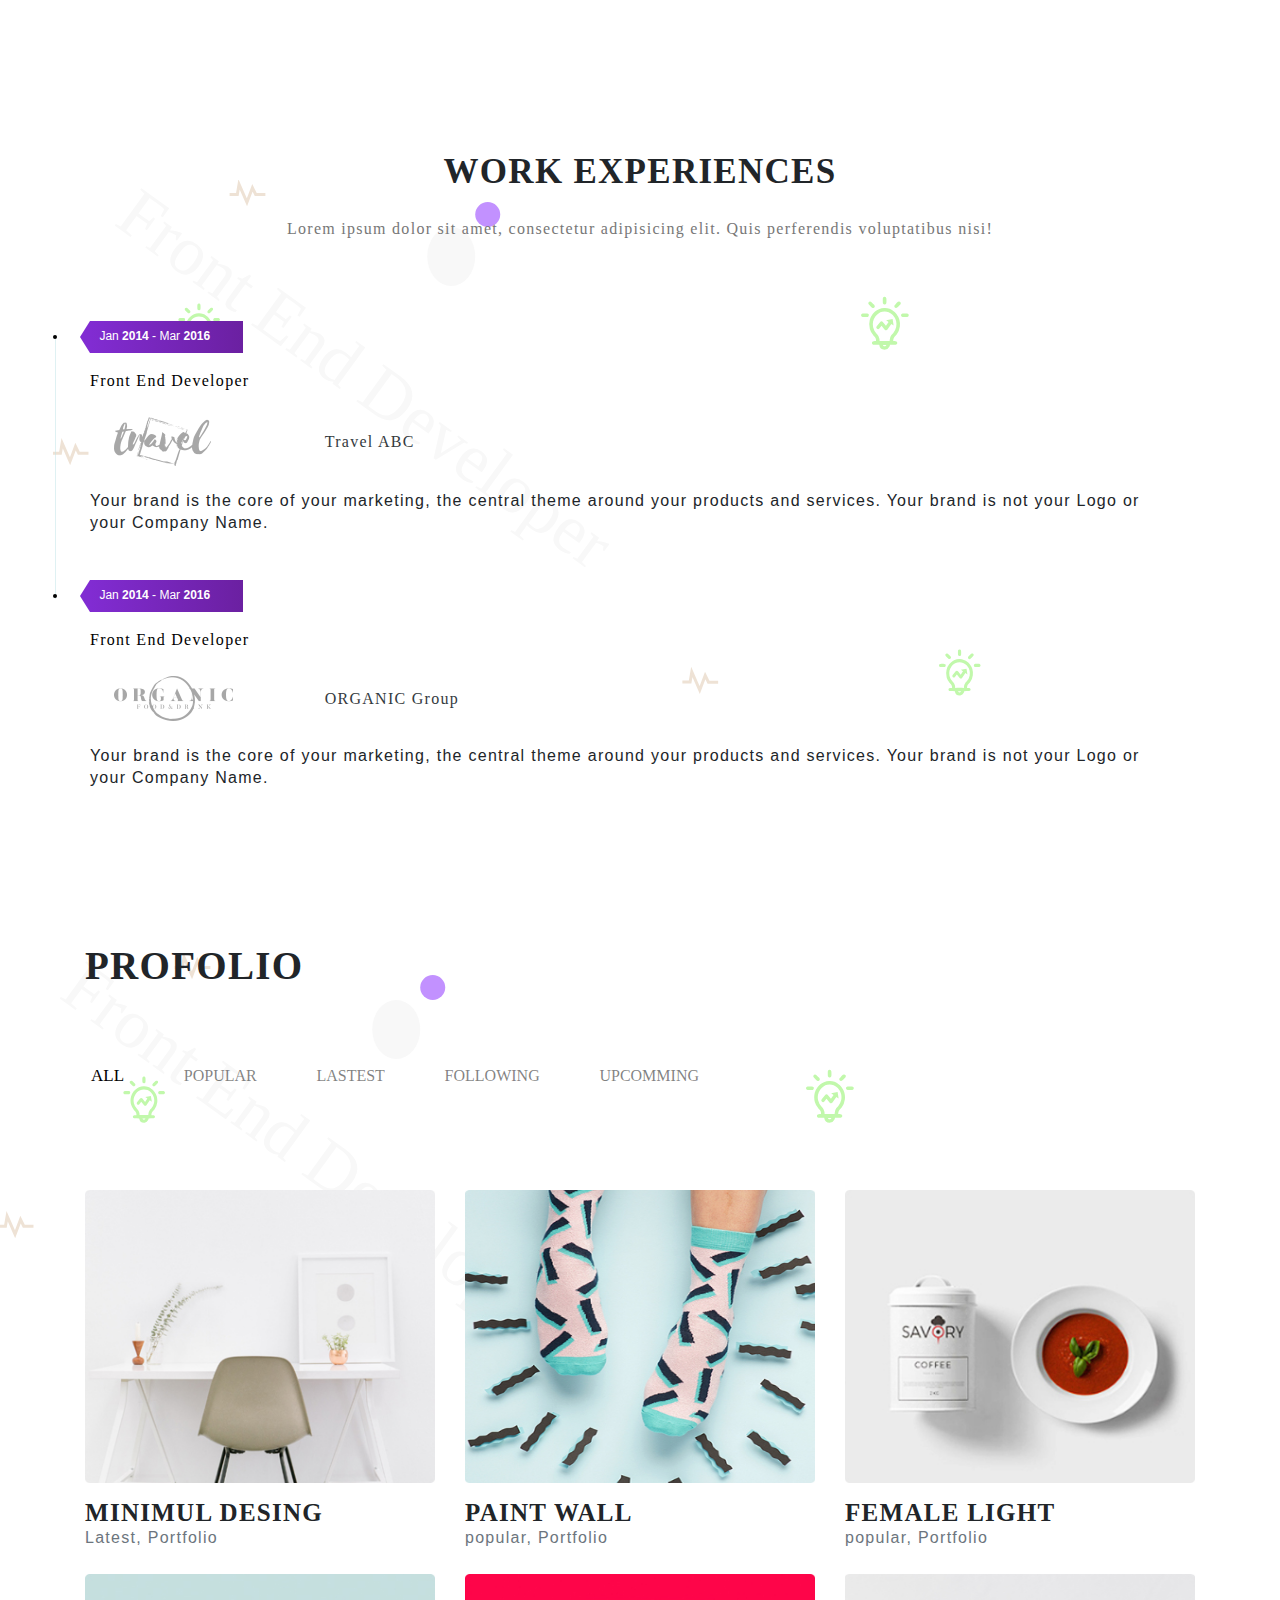
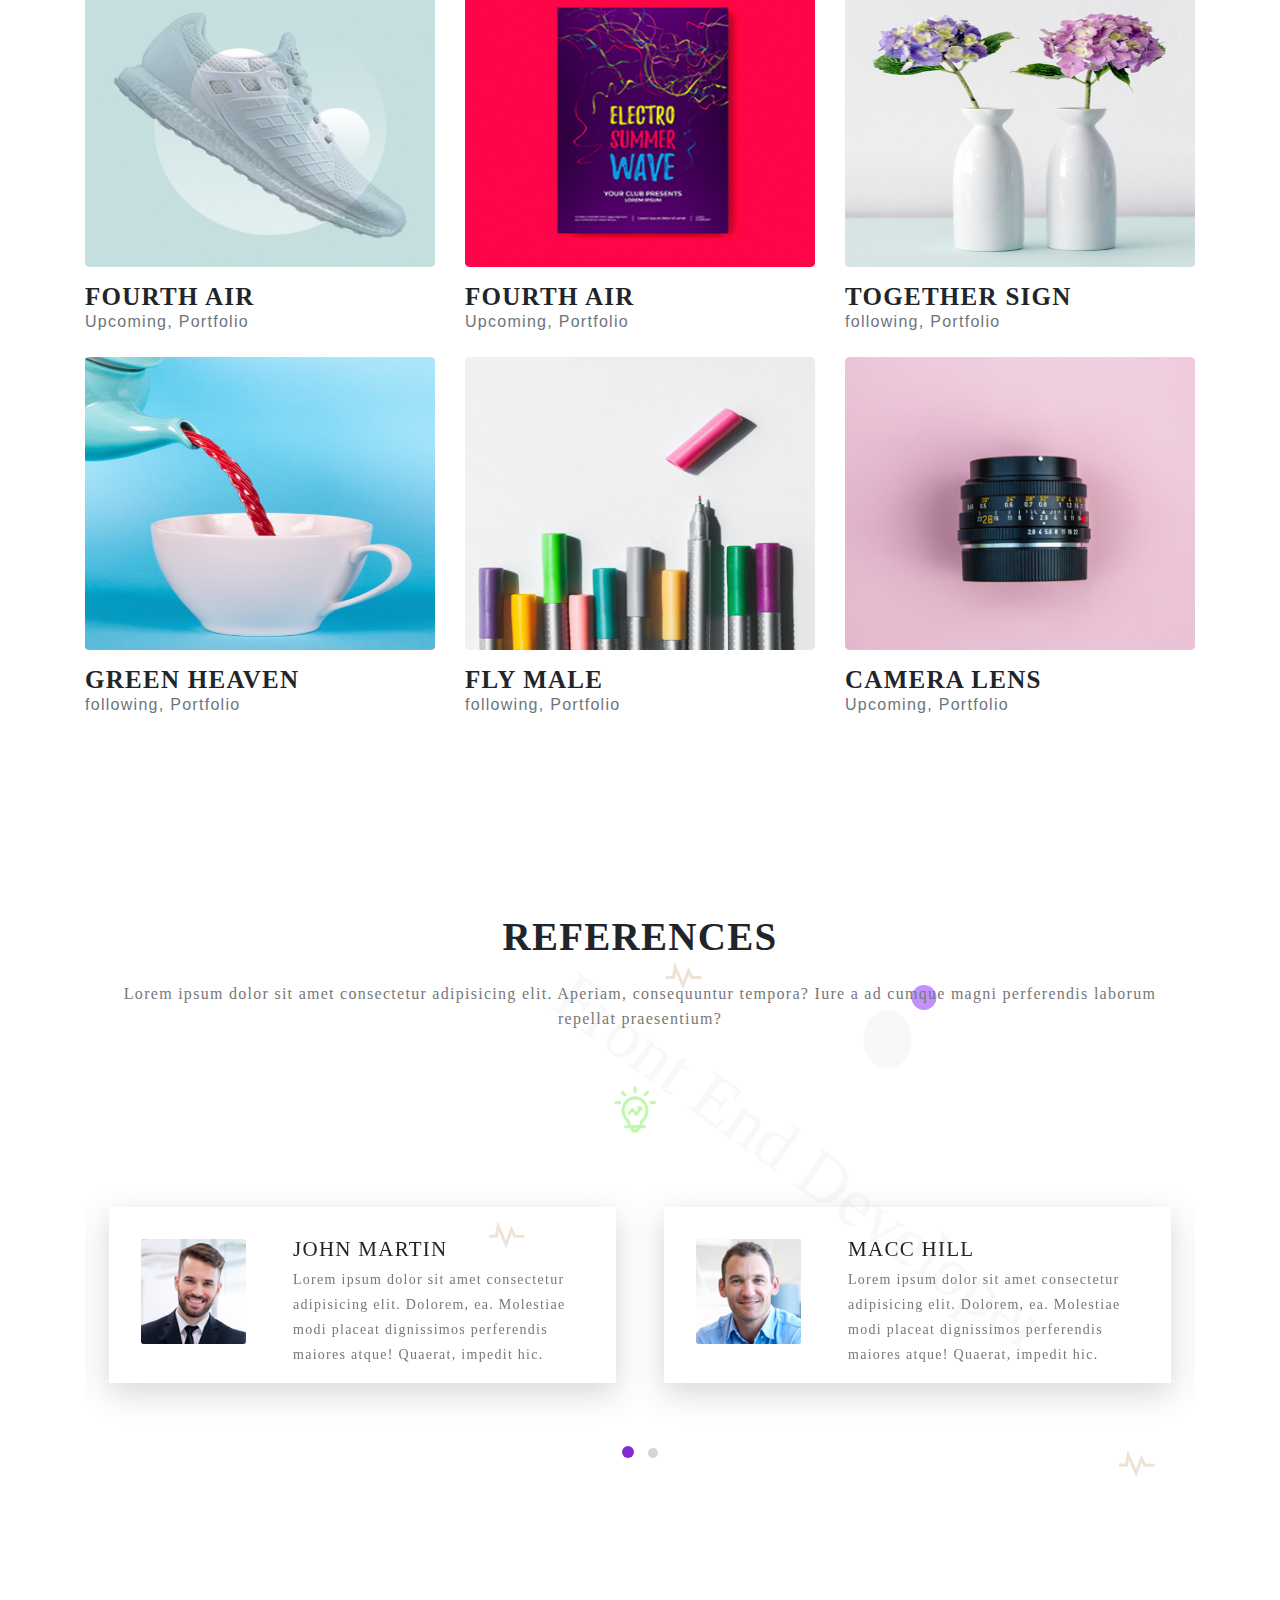
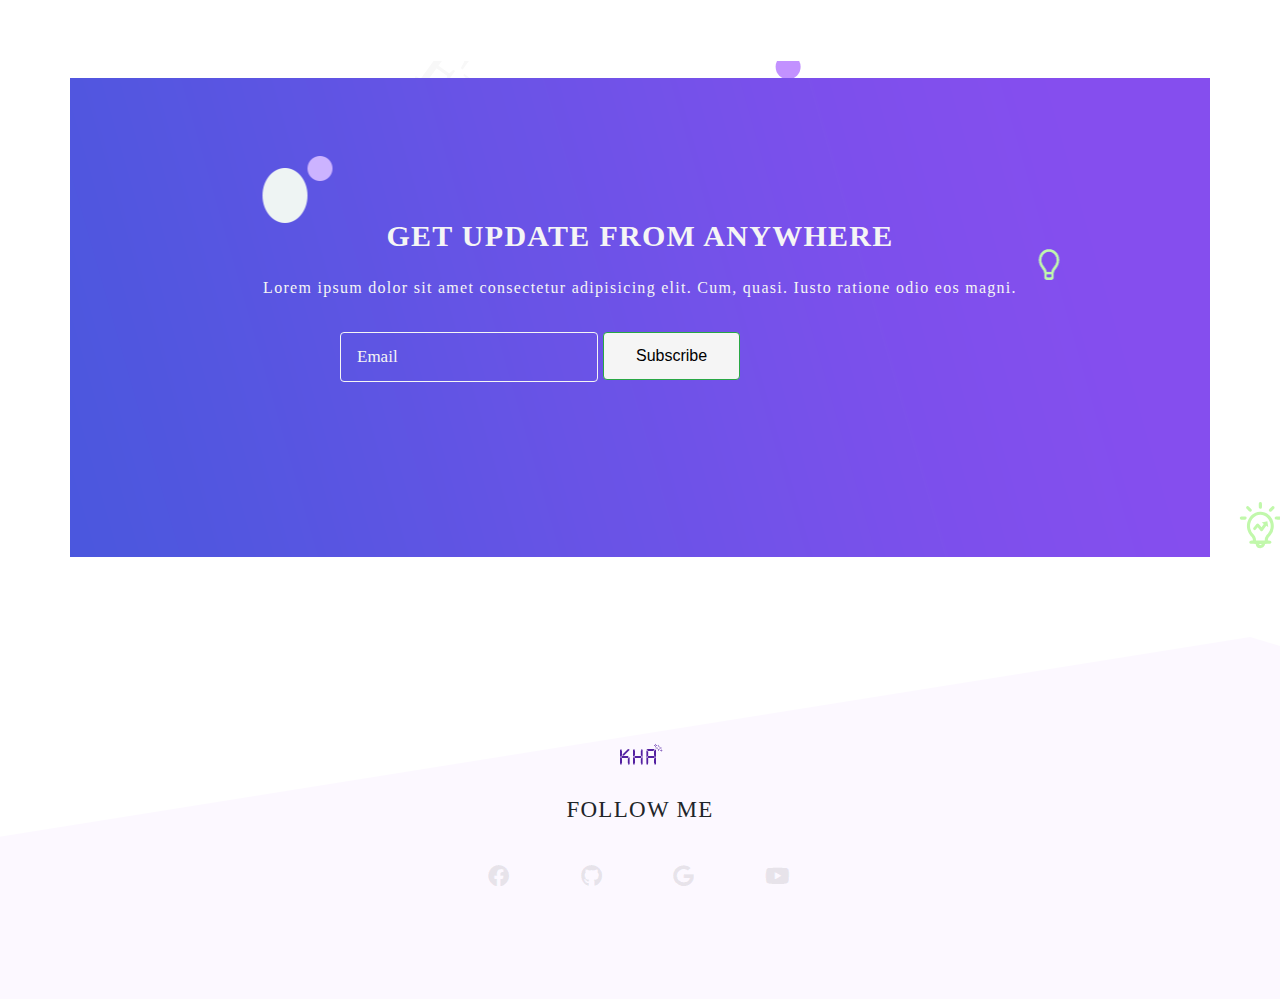
==== commit fa4dd681: "update" ====
--- a/resume_cyberproject_1/index.html
+++ b/resume_cyberproject_1/index.html
@@ -15,7 +15,9 @@
     <!-- owl carousel css file -->
     <link rel="stylesheet" href="./vendor/owl-carousel/css/owl.carousel.min.css">
     <link rel="stylesheet" href="./vendor/owl-carousel/css/owl.theme.default.min.css">
-
+    <!-- slick carousel css file -->
+    <link rel="stylesheet" href="./vendor/slick-1.8.1/slick/slick.css">
+    <link rel="stylesheet" href="./vendor/slick-1.8.1/slick/slick-theme.css">
     <!-- custom css file -->
     <link rel="stylesheet" href="./css/style.css">
     <!-- responsive css file -->
@@ -23,11 +25,14 @@
 </head>
 
 <body>
+
     <!-- ========================= Start Header Area ========================= -->
+    <div id="body_ref"></div>
     <header class="header_area">
         <div class="main-menu">
-            <nav class="navbar navbar-expand-lg navbar-light">
-                <div id="tieuDe"><a class="navbar-brand" href="#"><img src="./img/logo.png" alt="logo"></a></div>
+            <nav class="navbar navbar-expand-xl navbar-light">
+                <div id="tieuDe" onclick="handleScrollto('body_ref')"><a class="navbar-brand"><img src="./img/logo.svg"
+                            alt="logo"></a></div>
                 <button class="navbar-toggler" type="button" data-toggle="collapse" data-target="#navbarNav"
                     aria-controls="navbarNav" aria-expanded="false" aria-label="Toggle navigation">
                     <span class="navbar-toggler-icon"></span>
@@ -35,26 +40,29 @@
                 <div class="collapse navbar-collapse" id="navbarNav">
                     <div class="mr-auto"></div>
                     <ul class="navbar-nav">
-                        <li class="nav-item active">
-                            <a class="nav-link" href="#">Home<span class="sr-only">(current)</span></a>
+                        <li class="nav-item active" onclick="handleScrollto('body_ref')">
+                            <a class="nav-link">Home<span class="sr-only">(current)</span></a>
                         </li>
-                        <li class="nav-item">
-                            <a class="nav-link" href="#">about</a>
+                        <li class="nav-item" onclick="handleScrollto('about_ref')">
+                            <a class="nav-link">about</a>
                         </li>
-                        <li class="nav-item">
-                            <a class="nav-link" href="#">services</a>
+                        <li class="nav-item" onclick="handleScrollto('skill_ref')">
+                            <a class="nav-link">Skills</a>
                         </li>
-                        <li class="nav-item">
-                            <a class="nav-link" href="#">portfolio</a>
+                        <li class="nav-item" onclick="handleScrollto('experience_ref')">
+                            <a class="nav-link">experience</a>
                         </li>
-                        <li class="nav-item">
-                            <a class="nav-link" href="#">pages</a>
+                        <li class="nav-item" onclick="handleScrollto('portfolio_ref')">
+                            <a class="nav-link">portfolio</a>
                         </li>
-                        <li class="nav-item">
-                            <a class="nav-link" href="#">blog</a>
+                        <li class="nav-item" onclick="handleScrollto('references_ref')">
+                            <a class="nav-link">References</a>
                         </li>
-                        <li class="nav-item">
-                            <a class="nav-link" href="#">contact</a>
+                        <li class="nav-item" onclick="handleScrollto('body_ref')">
+                            <a class="nav-link">blog</a>
+                        </li>
+                        <li class="nav-item" onclick="handleScrollto('contact_ref')">
+                            <a class="nav-link">contact</a>
                         </li>
                     </ul>
                 </div>
@@ -70,7 +78,7 @@
         <section class="site-banner">
             <div class="container">
                 <div class="row">
-                    <div class="col-lg-6 col-md-12 site-title">
+                    <div class="col-lg-6 col-md-12 col-12 w-100 site-title">
                         <h3 class="title-text">Hey</h3>
                         <h1 class="title-text text-uppercase">I am Kha</h1>
                         <h4 class="title-text text-uppercase">Front-end Developer</h4>
@@ -82,8 +90,8 @@
                             </div>
                         </div>
                     </div>
-                    <div class="col-lg-6 col-md-12 banner-image">
-                        <img src="./img/banner/banner-image.png" alt="banner-img" class="img-fluid">
+                    <div class="col-lg-6 col-md-12 col-12 w-100 banner-image">
+                        <img src="./img/banner/banner-image.svg" alt="banner-img" class="img-fluid">
                     </div>
                 </div>
             </div>
@@ -91,22 +99,34 @@
 
 
         <!-- end banner Area -->
-        <!--start About Area -->
-        <section class="about-area">
+        <!--start About me Area -->
+        <div id="about_ref" class="mb-5"></div>
+        <section class="about-me-area">
             <div class="container-fluid">
                 <div class="row">
-                    <div class="col-lg-6 col-md-12">
-                        <div class="about-image">
-                            <img src="./img/about-us.png" alt="AboutUs" class="img-fluid">
-                        </div>
-                    </div>
-                    <div class="col-lg-6 col-md-12 about-title">
+                    <div class="about-left col-lg-4 col-md-12">
+                        <div>
+                            <div id="avatar" class="about-image">
+                                <img src="./img/avatar.jpg" alt="AboutUs" class="img-fluid">
+                            </div>
+                            <div class="mt-5 social text-center">
+                                <h5 class="text-uppercase">Follow me</h5>
+                                <div id="facebooklink"><a href="#"><i class="fab fa-facebook"></i></a></div>
+                                <div id="linkGitHub"><a href="#"><i class="fab fa-github"></i></a></div>
+                                <div><a href="#"><i class="fab fa-google"></i></a></div>
+                                <div><a href="#"><i class="fab fa-youtube"></i></a></div>
+
+
+                            </div>
+                        </div>
+                    </div>
+                    <div class="col-lg-8 col-md-12 about-title">
                         <h2 class="text-uppercase pt-5">
                             <span>Let Me</span>
                             <span>introduce</span>
                             <span>myself</span>
                         </h2>
-                        <div class="paragraph py-4 w-100">
+                        <div id="gioiThieu" class="paragraph py-4 w-100">
                             <p class="para">
                                 Lorem ipsum dolor sit amet, consectetur adipisicing elit. Quam deserunt inventore
                                 assumenda laudantium hic esse cum, veniam minima aspernatur dolor?
@@ -123,172 +143,257 @@
                 </div>
             </div>
         </section>
-        <!--end About Area -->
-
-
-        <!-- Brand Area -->
-        <section class="brand-area">
-            <div class="container-fuild">
-                <div class="row">
-                    <div class="col-xl-6 col-lg-12 col-md-12">
-                        <div class="frist-row row">
-                            <div class="col-lg-4 col-md-6 col-sm-6">
-                                <div class="single-brand">
-                                    <img src="./img/brands/logo1.png" alt="Brand-1">
-                                </div>
-                            </div>
-                            <div class="col-lg-4 col-md-6 col-sm-6">
-                                <div class="single-brand">
-                                    <img src="./img/brands/logo2.png" alt="Brand-2">
-                                </div>
-                            </div>
-                            <div class="col-lg-4 col-md-6 col-sm-6">
-                                <div class="single-brand">
-                                    <img src="./img/brands/logo3.png" alt="Brand-3">
-                                </div>
-                            </div>
-                            <div class="col-lg-4 col-md-6 col-sm-6">
-                                <div class="single-brand">
-                                    <img src="./img/brands/logo4.png" alt="Brand-4">
-                                </div>
-                            </div>
-                            <div class="col-lg-4 col-md-6 col-sm-6">
-                                <div class="single-brand">
-                                    <img src="./img/brands/logo5.png" alt="Brand-5">
-                                </div>
-                            </div>
-                            <div class="col-lg-4 col-md-6 col-sm-6">
-                                <div class="single-brand">
-                                    <img src="./img/brands/logo6.png" alt="Brand-6">
-                                </div>
-                            </div>
-                            <div class="col-lg-4 col-md-6 col-sm-6">
-                                <div class="single-brand">
-                                    <img src="./img/brands/logo7.png" alt="Brand-7">
-                                </div>
-                            </div>
-                            <div class="col-lg-4 col-md-6 col-sm-6">
-                                <div class="single-brand">
-                                    <img src="./img/brands/logo8.png" alt="Brand-8">
-                                </div>
-                            </div>
-                            <div class="col-lg-4 col-md-6 col-sm-6">
-                                <div class="single-brand">
-                                    <img src="./img/brands/logo9.png" alt="Brand-9">
-                                </div>
-                            </div>
-                        </div>
-                    </div>
-                    <div class="col-xl-6 col-lg-12 col-md-12">
-                        <div class="experience-area">
-                            <div class="d-flex flex-row years-area">
-                                <h2 class="p-3 years">10</h2>
-                                <h2>
-                                    <span>Years</span>
-                                    <span>Experience</span>
-                                    <span>Working</span>
-                                </h2>
-                            </div>
-                            <div class="d-flex flex-row flex-wrap call-area">
-                                <span><i class="fas fa-phone-alt fa-3x px-3"></i></span>
-                                <div class="call-now">
-                                    <a href="#" class="text-uppercase h4 font-roboto">Call now</a>
-                                    <span class="font-roboto py-2">(+84)-329-457-486</span>
-                                </div>
-                            </div>
-                            <div class="bg-panel"></div>
-                        </div>
-                    </div>
-                </div>
-            </div>
-        </section>
-        <!-- end Brand Area -->
-
-        <!-- start Services Area -->
-        <section class="services-area">
+
+        <!--end About me Area -->
+
+
+        <!-- Myinfo Area -->
+        <section class="info-area">
             <div class="container">
                 <div class="row">
-                    <div class="col-lg-12 text-center services-title">
-                        <h1 class="text-uppercase title-text">Services Offers</h1>
+                    <div class="col-12 text-center info-title">
+                        <h1 class="text-uppercase title-text">Personal Infomation</h1>
                         <p class="para">
                             Lorem ipsum dolor sit amet, consectetur adipisicing elit. Quis perferendis voluptatibus
                             nisi!
                         </p>
                     </div>
-                </div>
-                <div class="container services-list">
-                    <div class="row">
-                        <div class="col-lg-3 col-md-6 col-sm-12">
-                            <div class="services">
-                                <div class="services-img text-center py-4">
-                                    <img src="./img/services/s1.png" alt="Service-1">
-                                </div>
-                                <div class="card-body text-center">
-                                    <h3 class="card-title text-uppercase">Wp developer</h3>
-                                    <p class="card-text text-secondary">
-                                        Lorem ipsum dolor, sit amet consectetur adipisicing elit. Veritatis, laboriosam?
-                                        Repudiandae beatae debitis magni velit?
-                                    </p>
-                                </div>
-                            </div>
-                        </div>
-                        <div class="col-lg-3 col-md-6 col-sm-12">
-                            <div class="services">
-                                <div class="services-img text-center py-4">
-                                    <img src="./img/services/s2.png" alt="Service-2">
-                                </div>
-                                <div class="card-body text-center">
-                                    <h3 class="card-title text-uppercase">ux/ui design</h3>
-                                    <p class="card-text text-secondary">
-                                        Lorem ipsum dolor, sit amet consectetur adipisicing elit. Veritatis, laboriosam?
-                                        Repudiandae beatae debitis magni velit?
-                                    </p>
-                                </div>
-                            </div>
-                        </div>
-                        <div class="col-lg-3 col-md-6 col-sm-12">
-                            <div class="services">
-                                <div class="services-img text-center py-4">
-                                    <img src="./img/services/s3.png" alt="Service-3">
-                                </div>
-                                <div class="card-body text-center">
-                                    <h3 class="card-title text-uppercase">web design</h3>
-                                    <p class="card-text text-secondary">
-                                        Lorem ipsum dolor, sit amet consectetur adipisicing elit. Veritatis, laboriosam?
-                                        Repudiandae beatae debitis magni velit?
-                                    </p>
-                                </div>
-                            </div>
-                        </div>
-                        <div class="col-lg-3 col-md-6 col-sm-12">
-                            <div class="services">
-                                <div class="services-img text-center py-4">
-                                    <img src="./img/services/s4.png" alt="Service-4">
-                                </div>
-                                <div class="card-body text-center">
-                                    <h3 class="card-title text-uppercase">Seo</h3>
-                                    <p class="card-text text-secondary">
-                                        Lorem ipsum dolor, sit amet consectetur adipisicing elit. Veritatis, laboriosam?
-                                        Repudiandae beatae debitis magni velit?
-                                    </p>
-                                </div>
+                    <div class="col-lg-6 col-12 info-personal">
+                        <div id="thongTinCaNhan">
+                            <div class="my-4">
+                                <dl class="group-info row">
+                                    <dt class="paraTitle col-sm-3 col-12">full name</dt>
+                                    <dd class="col-sm-9 col-12 hoTen para">Nguyễn Ngọc Kha</dd>
+                                </dl>
+                                <dl class="group-info row">
+                                    <dt class="paraTitle col-sm-3 col-12">D.O.B.</dt>
+                                    <dd class="col-sm-9 col-12 para">29 04 1999</dd>
+                                </dl>
+                                <dl class="group-info row">
+                                    <dt class="paraTitle col-sm-3 col-12">address</dt>
+                                    <dd class="col-sm-9 col-12 para">237A Liêu Bình Hương, Tân Thông Hội, Củ Chi, Tp.HCM
+                                    </dd>
+                                </dl>
+                                <dl class="group-info row">
+                                    <dt class="paraTitle col-sm-3 col-12">email</dt>
+                                    <dd class="col-sm-9 col-12 para"><a
+                                            href="mailto:khanguyen1000@gmail.com">khanguyen1000@gmail.com</a></dd>
+                                </dl>
+                                <dl class="group-info row">
+                                    <dt class="paraTitle col-sm-3 col-12">Phone</dt>
+                                    <dd class="col-sm-9 col-12 para">0329457486</dd>
+                                </dl>
+                            </div>
+                        </div>
+                    </div>
+                    <div class="col-lg-6 col-12 info-skills">
+                        <div>
+                            <div class="my-4">
+                                <dl class="group-info">
+                                    <dt class="paraTitle">English</dt>
+                                    <dd>
+                                        <div class="progress">
+                                            <div class="progress-bar" role="progressbar" style="width: 50%;"
+                                                aria-valuenow="25" aria-valuemin="0" aria-valuemax="100"></div>
+                                        </div>
+                                    </dd>
+                                </dl>
+                                <dl class="group-info">
+                                    <dt class="paraTitle">Japanese</dt>
+                                    <dd>
+                                        <div class="progress">
+                                            <div class="progress-bar" role="progressbar" style="width: 25%;"
+                                                aria-valuenow="25" aria-valuemin="0" aria-valuemax="100"></div>
+                                        </div>
+                                    </dd>
+                                </dl>
+                                <dl class="group-info">
+                                    <dt class="paraTitle">vietnamese</dt>
+                                    <dd>
+                                        <div class="progress">
+                                            <div class="progress-bar" role="progressbar" style="width: 100%;"
+                                                aria-valuenow="25" aria-valuemin="0" aria-valuemax="100"></div>
+                                        </div>
+                                    </dd>
+                                </dl>
+
                             </div>
                         </div>
                     </div>
                 </div>
             </div>
         </section>
-
-        <!-- End Services Area -->
+        <!-- end myInfo Area -->
+
+        <!-- start Skills area -->
+        <div class="pb-5" id="skill_ref"></div>
+        <section class="skill-area">
+            <div class="container">
+                <div class="row">
+                    <div class="col-12 text-center skill-title">
+                        <h1 class="text-uppercase title-text">My skills</h1>
+                        <p class="para">
+                            Lorem ipsum dolor sit amet, consectetur adipisicing elit. Quis perferendis voluptatibus
+                            nisi!
+                        </p>
+                    </div>
+                    <div class="flex-reverse-row w-100 row">
+                        <div class="col-lg-6 col-12 mb-5 skill-info ">
+                            <div id="ngonNgu">
+                                <dl class="group-info">
+                                    <dt class="paraTitle">HTML & CSS & Bootstrap</dt>
+                                    <dd>
+                                        <div class="progress">
+                                            <div class="progress-bar" role="progressbar" style="width: 70%;"
+                                                aria-valuenow="25" aria-valuemin="0" aria-valuemax="100"></div>
+                                        </div>
+                                    </dd>
+                                </dl>
+                                <dl class="group-info">
+                                    <dt class="paraTitle">JavaScript</dt>
+                                    <dd>
+                                        <div class="progress">
+                                            <div class="progress-bar" role="progressbar" style="width: 55%;"
+                                                aria-valuenow="25" aria-valuemin="0" aria-valuemax="100"></div>
+                                        </div>
+                                    </dd>
+                                </dl>
+                                <dl class="group-info">
+                                    <dt class="paraTitle">SASS-SCSS</dt>
+                                    <dd>
+                                        <div class="progress">
+                                            <div class="progress-bar" role="progressbar" style="width: 40%;"
+                                                aria-valuenow="25" aria-valuemin="0" aria-valuemax="100"></div>
+                                        </div>
+                                    </dd>
+                                </dl>
+                                <dl class="group-info">
+                                    <dt class="paraTitle">ReactJS</dt>
+                                    <dd>
+                                        <div class="progress">
+                                            <div class="progress-bar" role="progressbar" style="width: 70%;"
+                                                aria-valuenow="25" aria-valuemin="0" aria-valuemax="100"></div>
+                                        </div>
+                                    </dd>
+                                </dl>
+                                <dl class="group-info">
+                                    <dt class="paraTitle">React Native</dt>
+                                    <dd>
+                                        <div class="progress">
+                                            <div class="progress-bar" role="progressbar" style="width: 15%;"
+                                                aria-valuenow="25" aria-valuemin="0" aria-valuemax="100"></div>
+                                        </div>
+                                    </dd>
+                                </dl>
+                                <dl class="group-info">
+                                    <dt class="paraTitle">AngularJS</dt>
+                                    <dd>
+                                        <div class="progress">
+                                            <div class="progress-bar" role="progressbar" style="width: 15%;"
+                                                aria-valuenow="25" aria-valuemin="0" aria-valuemax="100"></div>
+                                        </div>
+                                    </dd>
+                                </dl>
+                                <dl class="group-info">
+                                    <dt class="paraTitle">MINDSET & ANALYSIS</dt>
+                                    <dd>
+                                        <div class="progress">
+                                            <div class="progress-bar" role="progressbar" style="width: 35%;"
+                                                aria-valuenow="25" aria-valuemin="0" aria-valuemax="100"></div>
+                                        </div>
+                                    </dd>
+                                </dl>
+                            </div>
+                        </div>
+                        <div class="col-lg-6 col-12 mb-5 skill-banner">
+                            <img src="./img/banner/banner-Skill.svg" alt="banner-Skill" class="img-fluid w-100">
+                        </div>
+                    </div>
+
+                </div>
+            </div>
+        </section>
+        <!-- end skill area -->
+
+
+
+        <!--start work Experiences Area -->
+        <div id="experience_ref" class="mb-5"></div>
+        <section class="work-experience-area">
+            <div class="container">
+                <div class="row">
+                    <div class="col-12 text-center work-experience-title">
+                        <h1 class="text-uppercase title-text">Work Experiences</h1>
+                        <p class="para">
+                            Lorem ipsum dolor sit amet, consectetur adipisicing elit. Quis perferendis voluptatibus
+                            nisi!
+                        </p>
+                    </div>
+                    <div class="flex-reverse-row w-100 row">
+                        <div class="col-12 work-experience-content">
+                            <div id="kinhNghiem">
+                                <div id="state-end-date" class="work-experience-box">
+                                    <div class="work-experience-groupTime">
+                                        <time class="experience-date" datetime="2014-01T2016-03">
+                                            <span>Jan <strong class="text-upper">2014</strong> - Mar
+                                                <strong>2016</strong></span>
+                                        </time>
+
+                                        <div id="jobTitle" class="paraTitle work-experience-job-title">Front End
+                                            Developer</div>
+                                    </div>
+                                    <div id="tenCongTy" class="paraTitle row align-items-center">
+                                        <div class="m-4 ml-0 col-2 d-inline-block">
+                                            <img src="./img/brands/logo1.png" alt="logoCompany">
+                                        </div>
+                                        <div class="my-4 para col-sm-6 col-12">Travel ABC</div>
+                                    </div>
+                                    <div id="moTa" class="para">Your brand is the core of your marketing,
+                                        the central theme around your products and services.
+                                        Your brand is not your Logo or your Company Name.
+                                    </div>
+                                </div>
+                                <div class="work-experience-box">
+                                    <div class="work-experience-groupTime">
+                                        <time class="experience-date" datetime="2014-01T2016-03">
+                                            <span>Jan <strong class="text-upper">2014</strong> - Mar
+                                                <strong>2016</strong></span>
+                                        </time>
+
+                                        <div class="paraTitle work-experience-job-title">Front End
+                                            Developer</div>
+                                    </div>
+                                    <div class="paraTitle row align-items-center">
+                                        <div class="m-4 ml-0 col-2 d-inline-block">
+                                            <img src="./img/brands/logo2.png" alt="logo2">
+                                        </div>
+                                        <div class="my-4 para col-sm-6 col-12">ORGANIC Group</div>
+                                    </div>
+                                    <div class="para">Your brand is the core of your marketing,
+                                        the central theme around your products and services.
+                                        Your brand is not your Logo or your Company Name.
+                                    </div>
+                                </div>
+
+                            </div>
+                        </div>
+
+                    </div>
+                </div>
+            </div>
+        </section>
+        <!--end work Experiences Area -->
+
+
+
         <!-- Project Area -->
-
+        <div id="portfolio_ref" class="mb-5"></div>
         <section class="project-area">
             <div class="container">
-                <div class="project-title pb-5">
-                    <h1 class="text-uppercase title-h1">Recently done project</h1>
-                    <h1 class="text-uppercase title-h1">Quanlity work</h1>
-                </div>
-                <div class="button-group">
+                <div class="project-title pb-3">
+                    <h1 class="text-uppercase title-h1">Profolio</h1>
+                </div>
+                <div class="button-group mb-5">
                     <button type="button" class="active" id="btn1" data-filter="*">All</button>
                     <button type="button" data-filter=".popular">Popular</button>
                     <button type="button" data-filter=".latest">Lastest</button>
@@ -296,25 +401,21 @@
                     <button type="button" data-filter=".upcoming">Upcomming</button>
                 </div>
                 <div class="row grid">
-                    <div class="col-lg-4 col-md-6 col sm-12 element-item latest">
-                        <div class="our-project">
-                            <div class="img">
-                                <a class="test-popup-link" href="./img/portfolio/p1.jpg">
-                                    <img src="./img/portfolio/p1.jpg" alt="portfolio-1">
-                                </a>
-                            </div>
-                            <div class="title py-4">
+                    <div id="portfolio" class="col-lg-4 col-md-6 col-sm-12 element-item latest">
+                        <div class="our-project">
+                            <div id="hinhAnh" class="img" data-toggle="modal" data-target="#modal-view-more">
+                                <img src="./img/portfolio/p1.jpg" alt="portfolio-1">
+                            </div>
+                            <div id="tenDuAn" class="title py-4">
                                 <h4 class="text-uppercase">Minimul desing</h4>
                                 <span class="text-secondary">Latest, Portfolio</span>
                             </div>
                         </div>
                     </div>
-                    <div class="col-lg-4 col-md-6 col sm-12 element-item popular">
-                        <div class="our-project">
-                            <div class="img">
-                                <a class="test-popup-link" href="./img/portfolio/p2.jpg">
-                                    <img src="./img/portfolio/p2.jpg" alt="portfolio-2">
-                                </a>
+                    <div class="col-lg-4 col-md-6 col-sm-12 element-item popular">
+                        <div class="our-project">
+                            <div class="img" data-toggle="modal" data-target="#modal-view-more">
+                                <img src="./img/portfolio/p2.jpg" alt="portfolio-2">
                             </div>
                             <div class="title py-4">
                                 <h4 class="text-uppercase">Paint wall</h4>
@@ -322,13 +423,10 @@
                             </div>
                         </div>
                     </div>
-                    <div class="col-lg-4 col-md-6 col sm-12 element-item popular">
-                        <div class="our-project">
-                            <div class="img">
-                                <a class="test-popup-link" href="./img/portfolio/p3.jpg">
-                                    <img src="./img/portfolio/p3.jpg" alt="portfolio-3">
-                                </a>
-
+                    <div class="col-lg-4 col-md-6 col-sm-12 element-item popular">
+                        <div class="our-project">
+                            <div class="img" data-toggle="modal" data-target="#modal-view-more">
+                                <img src="./img/portfolio/p3.jpg" alt="portfolio-3">
                             </div>
                             <div class="title py-4">
                                 <h4 class="text-uppercase">female light</h4>
@@ -336,12 +434,10 @@
                             </div>
                         </div>
                     </div>
-                    <div class="col-lg-4 col-md-6 col sm-12 element-item upcoming">
-                        <div class="our-project">
-                            <div class="img">
-                                <a class="test-popup-link" href="./img/portfolio/p4.jpg">
-                                    <img src="./img/portfolio/p4.jpg" alt="portfolio-4">
-                                </a>
+                    <div class="col-lg-4 col-md-6 col-sm-12 element-item upcoming">
+                        <div class="our-project">
+                            <div class="img" data-toggle="modal" data-target="#modal-view-more">
+                                <img src="./img/portfolio/p4.jpg" alt="portfolio-4">
                             </div>
                             <div class="title py-4">
                                 <h4 class="text-uppercase">Fourth Air</h4>
@@ -349,12 +445,10 @@
                             </div>
                         </div>
                     </div>
-                    <div class="col-lg-4 col-md-6 col sm-12 element-item upcoming">
-                        <div class="our-project">
-                            <div class="img">
-                                <a class="test-popup-link" href="./img/portfolio/p5.jpg">
-                                    <img src="./img/portfolio/p5.jpg" alt="portfolio-5">
-                                </a>
+                    <div class="col-lg-4 col-md-6 col-sm-12 element-item upcoming">
+                        <div class="our-project">
+                            <div class="img" data-toggle="modal" data-target="#modal-view-more">
+                                <img src="./img/portfolio/p5.jpg" alt="portfolio-5">
 
                             </div>
                             <div class="title py-4">
@@ -363,12 +457,10 @@
                             </div>
                         </div>
                     </div>
-                    <div class="col-lg-4 col-md-6 col sm-12 element-item following">
-                        <div class="our-project">
-                            <div class="img">
-                                <a class="test-popup-link" href="./img/portfolio/p6.jpg">
-                                    <img src="./img/portfolio/p6.jpg" alt="portfolio-6">
-                                </a>
+                    <div class="col-lg-4 col-md-6 col-sm-12 element-item following">
+                        <div class="our-project">
+                            <div class="img" data-toggle="modal" data-target="#modal-view-more">
+                                <img src="./img/portfolio/p6.jpg" alt="portfolio-6">
                             </div>
                             <div class="title py-4">
                                 <h4 class="text-uppercase">Together sign</h4>
@@ -376,13 +468,10 @@
                             </div>
                         </div>
                     </div>
-                    <div class="col-lg-4 col-md-6 col sm-12 element-item following">
-                        <div class="our-project">
-                            <div class="img">
-                                <a class="test-popup-link" href="./img/portfolio/p7.jpg">
-                                    <img src="./img/portfolio/p7.jpg" alt="portfolio-7">
-                                </a>
-
+                    <div class="col-lg-4 col-md-6 col-sm-12 element-item following">
+                        <div class="our-project">
+                            <div class="img" data-toggle="modal" data-target="#modal-view-more">
+                                <img src="./img/portfolio/p7.jpg" alt="portfolio-7">
                             </div>
                             <div class="title py-4">
                                 <h4 class="text-uppercase">Green Heaven</h4>
@@ -390,13 +479,10 @@
                             </div>
                         </div>
                     </div>
-                    <div class="col-lg-4 col-md-6 col sm-12 element-item following">
-                        <div class="our-project">
-                            <div class="img">
-                                <a class="test-popup-link" href="./img/portfolio/p8.jpg">
-                                    <img src="./img/portfolio/p8.jpg" alt="portfolio-8">
-                                </a>
-
+                    <div class="col-lg-4 col-md-6 col-sm-12 element-item following">
+                        <div class="our-project">
+                            <div class="img" data-toggle="modal" data-target="#modal-view-more">
+                                <img src="./img/portfolio/p8.jpg" alt="portfolio-8">
                             </div>
                             <div class="title py-4">
                                 <h4 class="text-uppercase">Fly male</h4>
@@ -404,13 +490,10 @@
                             </div>
                         </div>
                     </div>
-                    <div class="col-lg-4 col-md-6 col sm-12 element-item upcoming">
-                        <div class="our-project">
-                            <div class="img">
-                                <a class="test-popup-link" href="./img/portfolio/p9.jpg">
-                                    <img src="./img/portfolio/p9.jpg" alt="portfolio-9">
-                                </a>
-
+                    <div class="col-lg-4 col-md-6 col-sm-12 element-item upcoming">
+                        <div class="our-project">
+                            <div class="img" data-toggle="modal" data-target="#modal-view-more">
+                                <img src="./img/portfolio/p9.jpg" alt="portfolio-9">
                             </div>
                             <div class="title py-4">
                                 <h4 class="text-uppercase">Camera Lens</h4>
@@ -425,13 +508,13 @@
         <!-- end Project Area -->
 
         <!--  About Me area -->
-
+        <div id="references_ref" class="pb-5"></div>
         <section class="about-area">
             <div class="container">
                 <div class="row text-center">
                     <div class="col-12">
                         <div class="about-title">
-                            <h1 class="text-uppercase title-h1">Client Say about me</h1>
+                            <h1 class="text-uppercase title-h1">References</h1>
                             <p class="para">Lorem ipsum dolor sit amet consectetur adipisicing elit. Aperiam,
                                 consequuntur tempora? Iure a ad cumque magni perferendis laborum repellat praesentium?
                             </p>
@@ -441,38 +524,44 @@
             </div>
 
             <div class="container carousel py-lg-5">
-                <div class="owl-carousel owl-theme">
-                    <div class="client row">
-                        <div class="col-lg-4 col-md-12 client-img">
-                            <img src="./img/testimonials/t1.jpg" alt="img1" class="img-fluid">
-                        </div>
-                        <div class="col-lg-8 col-md-12 about-client">
-                            <h4 class="text-uppercase">John martin</h4>
-                            <p class="para">Lorem ipsum dolor sit amet consectetur adipisicing elit. Dolorem, ea.
-                                Molestiae modi placeat dignissimos perferendis maiores atque! Quaerat, impedit hic.</p>
-                        </div>
-                    </div>
-                    <div class="client row">
-                        <div class="col-lg-4 col-md-12 client-img">
-                            <img src="./img/testimonials/t2.jpg" alt="img2" class="img-fluid">
-                        </div>
-                        <div class="col-lg-8 col-md-12 about-client">
-                            <h4 class="text-uppercase">Macc hill</h4>
-                            <p class="para">Lorem ipsum dolor sit amet consectetur adipisicing elit. Dolorem, ea.
-                                Molestiae modi placeat dignissimos perferendis maiores atque! Quaerat, impedit hic.</p>
-                        </div>
-                    </div>
-                    <div class="client row">
-                        <div class="col-lg-4 col-md-12 client-img">
-                            <img src="./img/testimonials/t1.jpg" alt="img1" class="img-fluid">
-                        </div>
-                        <div class="col-lg-8 col-md-12 about-client">
-                            <h4 class="text-uppercase">John martin</h4>
-                            <p class="para">Lorem ipsum dolor sit amet consectetur adipisicing elit. Dolorem, ea.
-                                Molestiae modi placeat dignissimos perferendis maiores atque! Quaerat, impedit hic.</p>
-                        </div>
-                    </div>
-                </div>
+                <div id="desc_cv">
+                    <div class="owl-carousel owl-theme">
+                        <div class="client row">
+                            <div class="col-lg-4 col-md-12 client-img">
+                                <img src="./img/testimonials/t1.jpg" alt="img1" class="img-fluid">
+                            </div>
+                            <div class="col-lg-8 col-md-12 about-client">
+                                <h4 class="text-uppercase">John martin</h4>
+                                <p class="para">Lorem ipsum dolor sit amet consectetur adipisicing elit. Dolorem, ea.
+                                    Molestiae modi placeat dignissimos perferendis maiores atque! Quaerat, impedit hic.
+                                </p>
+                            </div>
+                        </div>
+                        <div class="client row">
+                            <div class="col-lg-4 col-md-12 client-img">
+                                <img src="./img/testimonials/t2.jpg" alt="img2" class="img-fluid">
+                            </div>
+                            <div class="col-lg-8 col-md-12 about-client">
+                                <h4 class="text-uppercase">Macc hill</h4>
+                                <p class="para">Lorem ipsum dolor sit amet consectetur adipisicing elit. Dolorem, ea.
+                                    Molestiae modi placeat dignissimos perferendis maiores atque! Quaerat, impedit hic.
+                                </p>
+                            </div>
+                        </div>
+                        <div class="client row">
+                            <div class="col-lg-4 col-md-12 client-img">
+                                <img src="./img/testimonials/t1.jpg" alt="img1" class="img-fluid">
+                            </div>
+                            <div class="col-lg-8 col-md-12 about-client">
+                                <h4 class="text-uppercase">John martin</h4>
+                                <p class="para">Lorem ipsum dolor sit amet consectetur adipisicing elit. Dolorem, ea.
+                                    Molestiae modi placeat dignissimos perferendis maiores atque! Quaerat, impedit hic.
+                                </p>
+                            </div>
+                        </div>
+                    </div>
+                </div>
+
             </div>
         </section>
 
@@ -480,6 +569,8 @@
 
 
         <!-- subscribe me area  -->
+        <div id="contact_ref" class="pb-5"></div>
+        <div class="pb-5"></div>
         <section class="subscribe-us-area">
             <div class="container subscribe">
                 <div class="row">
@@ -490,12 +581,12 @@
                     </div>
                 </div>
                 <div class="d-sm-flex justify-content-center">
-                    <form class="w-50">
-                        <div class="row d-flex flex-row flex-wrap">
-                            <div class="col input-textbox">
+                    <form class="w-sm-resopsive">
+                        <div class="row">
+                            <div class=" input-textbox">
                                 <input type="text" id="txtEmail" class="form-control" placeholder="Email">
                             </div>
-                            <div class="col">
+                            <div class="">
                                 <div class="btn-submit">
                                     <button type="submit" class="btn btn-success float-right">Subscribe</button>
                                 </div>
@@ -508,9 +599,153 @@
         </section>
         <!-- End subscribe me area  -->
     </div>
-
-
     <!-- ========================= End main Area ========================= -->
+
+    <!-- ========================= Start Modal View more Area ================= -->
+    <section class="modal-area modal fade" id="modal-view-more">
+        <div class="modal-dialog modal-lg modal-dialog-centered">
+            <div class="modal-content">
+                <div>
+                    <button type="button" class="close mb-3" data-dismiss="modal" aria-label="Close">
+                        <span aria-hidden="true">&times;</span>
+                    </button>
+                </div>
+                <div class="row align-items-center" style="height: inherit;">
+                    <div id="project" class="col-xl-7 col-12">
+                        <div class="slick__carousel">
+                            <div class="imgCarousel_content">
+                                <div>
+                                    <img src="./img/portfolio/p1.jpg" alt="prj-01.jpg" class="img-fluid" />
+                                </div>
+
+
+                            </div>
+                            <div class="imgCarousel_content">
+                                <div>
+                                    <img src="./img/portfolio/p2.jpg" alt="prj-01.jpg" class="img-fluid" />
+                                </div>
+                            </div>
+                            <div class="imgCarousel_content">
+                                <div>
+                                    <img src="./img/portfolio/p1.jpg" alt="prj-01.jpg" class="img-fluid" />
+                                </div>
+                            </div>
+                            <div class="imgCarousel_content">
+                                <div>
+                                    <img src="./img/portfolio/p1.jpg" alt="prj-01.jpg" class="img-fluid" />
+                                </div>
+                            </div>
+                        </div>
+                    </div>
+                    <div class="col-xl-5 col-12">
+                        <div id="projectName" class="h5 title">
+                            FOURTH AIR
+                        </div>
+                        <div id="skill" class="textMult">
+                            design / development
+                        </div>
+                        <div id="desc_time">
+                            <dl>
+                                <div class="dl-horizontal">
+                                    <dt>Date:</dt>
+                                    <dd>11 Jan 2020</dd>
+                                </div>
+                                <div class="dl-horizontal">
+                                    <dt>Site link:</dt>
+                                    <dd><a href="www.sitedomen.com">www.sitedomen.com</a></dd>
+                                </div>
+
+                                <div class="dl-horizontal">
+                                    <dt>Client:</dt>
+                                    <dd>11 Jan 2012</dd>
+                                </div>
+
+                            </dl>
+                        </div>
+                        <div id="desc_content" class="my-3">
+                            <div class="para">About 64% of all on-line teens say that do things online that they
+                                wouldn’t want
+                                their
+                                parents to know about. 11% of all adult internet users visit dating websites and
+                                spend their
+                                time in chatrooms.</div>
+                        </div>
+                        <div id="img_project_ref">
+                            <div class="slick__project row">
+                                <div class="imgCarousel_content">
+                                    <img src="./img/portfolio/p2.jpg" alt="prj-02">
+                                    <div class="project_caption">
+                                        <button class="btn button btn-view" data-toggle="modal"
+                                            data-target="#ModalViewMore">View</button>
+                                    </div>
+                                </div>
+                                <div class="imgCarousel_content">
+                                    <img src="./img/portfolio/p3.jpg" alt="prj-03">
+                                    <div class="project_caption">
+                                        <button class="btn button btn-view" data-toggle="modal"
+                                            data-target="#ModalViewMore">View</button>
+                                    </div>
+                                </div>
+                                <div class="imgCarousel_content">
+                                    <img src="./img/portfolio/p4.jpg" alt="prj-04">
+                                    <div class="project_caption">
+                                        <button class="btn button   btn-view" data-toggle="modal"
+                                            data-target="#ModalViewMore">View</button>
+                                    </div>
+                                </div>
+                                <div class="imgCarousel_content">
+                                    <img src="./img/portfolio/p5.jpg" alt="prj-05">
+                                    <div class="project_caption">
+                                        <button class="btn button   btn-view" data-toggle="modal"
+                                            data-target="#ModalViewMore">View</button>
+                                    </div>
+                                </div>
+                                <div class="imgCarousel_content">
+                                    <img src="./img/portfolio/p6.jpg" alt="prj-06">
+                                    <div class="project_caption">
+                                        <button class="btn button   btn-view" data-toggle="modal"
+                                            data-target="#ModalViewMore">View</button>
+                                    </div>
+                                </div>
+                                <div class="imgCarousel_content">
+                                    <img src="./img/portfolio/p7.jpg" alt="prj-07">
+                                    <div class="project_caption">
+                                        <button class="btn button   btn-view" data-toggle="modal"
+                                            data-target="#ModalViewMore">View</button>
+                                    </div>
+                                </div>
+                                <div class="imgCarousel_content">
+                                    <img src="./img/portfolio/p8.jpg" alt="prj-08">
+                                    <div class="project_caption">
+                                        <button class="btn button   btn-view" data-toggle="modal"
+                                            data-target="#ModalViewMore">View</button>
+                                    </div>
+                                </div>
+                                <div class="imgCarousel_content">
+                                    <img src="./img/portfolio/p9.jpg" alt="prj-09">
+                                    <div class="project_caption">
+                                        <button class="btn button   btn-view" data-toggle="modal"
+                                            data-target="#ModalViewMore">View</button>
+                                    </div>
+                                </div>
+                            </div>
+                        </div>
+                    </div>
+                </div>
+
+            </div>
+        </div>
+    </section>
+    <!-- ========================= End Modal View more Area ================= -->
+    <!--========================= Button scrolltoTop =================  -->
+    <section class="scrollto-area">
+        <div>
+            <button class="btn button ">
+
+            </button>
+        </div>
+
+    </section>
     <!-- ========================= Footer Area ========================= -->
     <footer class="footer-area">
         <div class="container">
@@ -521,16 +756,11 @@
                 <div class="social text-center">
                     <h5 class="text-uppercase">Follow me</h5>
                     <a href="#"><i class="fab fa-facebook"></i></a>
-                    <a href="#"><i class="fab fa-instagram"></i></a>
+                    <a href="#"><i class="fab fa-github"></i></a>
+                    <a href="#"><i class="fab fa-google"></i></a>
                     <a href="#"><i class="fab fa-youtube"></i></a>
-                    <a href="#"><i class="fab fa-twitter"></i></a>
-                </div>
-                <div class="copyrights text-center">
-                    <p class="para">
-                        Copyright ©2020 All rights reserved | This template is made with by
-                        <a href="#"><span style="color:var(--primary-color)">Daily Tuition</span></a>
-                    </p>
-                </div>
+                </div>
+
 
             </div>
         </div>
@@ -551,6 +781,10 @@
 
     <!-- owl-carousel js file -->
     <script src="./vendor/owl-carousel/js/owl.carousel.min.js"></script>
+
+    <!-- slick carousel js file -->
+    <script src="./vendor/slick-1.8.1/slick/slick.min.js"></script>
+
     <!-- custom js file -->
     <script src="./js/main.js"></script>
 </body>
--- a/resume_cyberproject_1/css/style.css
+++ b/resume_cyberproject_1/css/style.css
@@ -7,10 +7,18 @@
 
 /* start navigation */
 .header_area .main-menu .navbar-brand {
-  padding: 0 2rem 0 5rem;
+  padding: 0 2rem;
+  cursor: pointer;
+}
+.header_area .main-menu .navbar-brand img {
+  height: 40px;
 }
 .header_area .main-menu .navbar {
-  padding: 1rem 10rem;
+  padding: 1rem 0rem;
+  padding-right: 1rem;
+}
+.header_area .main-menu .nav-item {
+  cursor: pointer;
 }
 .header_area .main-menu .nav-item .nav-link {
   font: normal 400 15px/2px var(--roboto);
@@ -35,7 +43,7 @@
 
 /* Banner Area */
 .site-main .site-banner {
-  background: url(../img/banner/home-banner.png) no-repeat 0% 50%;
+  background: url(../img/banner/home-banner.svg) no-repeat 0% 50%;
 }
 .site-main .site-banner .site-title h3 {
   padding-top: 35%;
@@ -63,116 +71,214 @@
 
 /* End Banner Area */
 
-/* start About Area */
-.site-main .about-area {
-  padding: 8rem 5rem;
-}
-.site-main .about-area .about-title h2 > span {
-  display: block;
-  font: normal bold 49px/60px var(--roboto);
-  letter-spacing: 21px;
-  line-height: 1.5;
-}
-/* End About Area */
-
-/* Start Brand area */
-.site-main .brand-area {
-  padding: 1rem 20rem;
-  margin-bottom: 4rem;
-}
-.site-main .brand-area .frist-row .col-lg-4 {
+/* start about-me Area */
+.site-main .about-me-area {
+  margin: 8rem 5rem;
+  background: url(../img/banner/home-banner.svg) no-repeat 70% 50%;
+}
+.site-main .about-me-area .about-left {
+  display: flex;
+  align-items: center;
+}
+.site-main .about-me-area .about-left .about-image {
   display: flex;
   justify-content: center;
 }
-.site-main .brand-area .frist-row .col-lg-4 > .single-brand {
-  border: 1px solid var(--border-color);
-  text-align: center;
-  padding: 1.8rem 0rem;
-  margin: 1.2rem 0;
-  width: 180px;
-  height: 80px;
-  cursor: pointer;
-  transition: transform 0.4s ease;
-}
-.site-main .brand-area .frist-row .col-lg-4 > .single-brand > img {
-  width: 50%;
-}
-.site-main .brand-area .frist-row .col-lg-4 > .single-brand:hover {
+.site-main .about-me-area .about-left .about-image > img {
+  border-radius: 50%;
   box-shadow: var(--box-shadow);
-  transform: scale(1.1);
-}
-.site-main .brand-area .frist-row .col-lg-4 > .single-brand:hover > img {
-  filter: brightness(0.15);
-}
-.site-main .brand-area .experience-area {
-  padding-left: 1rem;
-}
-.site-main .brand-area .experience-area span {
+  height: 300px;
+  width: 300px;
+}
+.site-main .about-me-area .about-left .social h5 {
+  font: normal bold 36px/60px var(--digital);
+}
+.site-main .about-me-area .about-left .social div {
+  display: inline-block;
+}
+.site-main .about-me-area .about-left .social div a > i {
+  color: #000;
+}
+
+.site-main .about-me-area .about-left .social div a:hover > i {
+  color: var(--primary-color);
+}
+.site-main .about-me-area .about-title h2 {
+  padding: 0rem 3rem;
+}
+.site-main .about-me-area .about-title h2 > span {
   display: block;
-}
-.site-main .brand-area .experience-area .years-area {
-  background: url(../img/client-info-bg.png) no-repeat 45px 20px;
-  padding: 2rem 0;
-  width: 40rem;
-  height: 18rem;
-  padding-left: 8rem;
+  font: normal bold 36px/60px var(--roboto);
+  letter-spacing: 28px;
+  line-height: 1.5;
+}
+.site-main .about-me-area .about-title .paragraph > p {
+  padding: 1rem 3rem;
+  text-align: justify;
+}
+.site-main .about-me-area .about-title > button {
+  margin: 1rem 3rem;
+}
+/* End About me Area */
+/* info area  */
+.site-main .info-area {
+  background: url(../img/banner/home-banner.svg) no-repeat 0 100%;
+  background-color: #f5f5f52b;
+}
+.site-main .info-area .info-title {
+  width: 80%;
+  margin: 4rem auto;
+}
+.site-main .info-area .info-title h1 {
+  font-size: 35px;
+}
+.site-main .info-area .group-info {
+  margin-bottom: 3rem;
+}
+.site-main .info-area .info-skills .group-info .paraTitle {
+  margin-bottom: 1rem;
+}
+/* end info area  */
+
+/* start skills area */
+.site-main .skill-area {
+  background: url(../img/banner/home-banner.svg) no-repeat -107px 219px;
+}
+.site-main .skill-area .skill-title {
+  width: 80%;
+  margin: 4rem auto;
+}
+.site-main .skill-area .skill-title h1 {
+  font-size: 35px;
+}
+.site-main .skill-area .skill-banner {
+  display: flex;
+  align-items: center;
+}
+/* end skills area */
+
+/* work experiences area */
+.site-main .work-experience-area {
+  background: url(../img/banner/home-banner.svg) no-repeat 53px 108px;
+}
+.site-main .work-experience-area .work-experience-title {
+  width: 80%;
+  margin: 4rem auto;
+}
+.site-main .work-experience-area .work-experience-title h1 {
+  font-size: 35px;
+}
+.site-main .work-experience-area .work-experience-content {
   position: relative;
 }
-.site-main .brand-area .experience-area .bg-panel {
+.site-main .work-experience-area .work-experience-content::before {
+  top: 14px;
+  left: 0;
+  bottom: 0;
+  width: 1px;
+  content: "";
+  opacity: 0.5;
   position: absolute;
-  left: -190px;
-  top: 0%;
-  background: #e029290a;
-  width: 400px;
-  height: 400px;
-  margin-left: 340px;
-  z-index: -1;
-}
-.site-main .brand-area .experience-area .years-area .years {
-  font: normal bold 84px/40px var(--roboto);
-  color: var(--primary-color2);
-  z-index: 2;
-}
-.site-main .brand-area .experience-area .years-area h2 > span {
-  font: normal 600 22px/30px var(--roboto);
-}
-.site-main .brand-area .experience-area .call-area {
-  margin-left: 10rem;
-  width: 100%;
-}
-/* End Brand area */
-
-/* Services Area */
-.site-main .services-area {
-  padding: 7rem 2rem;
-}
-.site-main .services-area .services-title {
-  padding: 0 14rem;
-}
-.site-main .services-area .services-title h1 {
-  font-size: 35px;
-}
-.site-main > .services-area .services {
-  background: rgba(248, 252, 253, 0.973);
-  padding: 2rem 0;
-  width: 16rem;
-  margin: 5rem 0.5rem;
-  transition: box-shadow 0.7s ease;
-}
-.site-main > .services-area .services:hover {
-  box-shadow: var(--box-shadow);
-}
-/* end Services Area */
+  background-color: #c0e3e7;
+}
+.site-main .work-experience-area .work-experience-content .work-experience-box {
+  padding-left: 20px;
+  margin-bottom: 45px;
+  position: relative;
+}
+.site-main
+  .work-experience-area
+  .work-experience-content
+  .work-experience-box
+  .work-experience-groupTime::before {
+  content: "";
+  top: 14px;
+  left: -17px;
+  position: absolute;
+  width: 4px;
+  z-index: 5;
+  height: 4px;
+  border-radius: 50%;
+  background-color: #010101;
+  @media (max-width: 660px) {
+    top: 14px;
+  }
+}
+.site-main
+  .work-experience-area
+  .work-experience-content
+  .work-experience-box
+  .work-experience-groupTime
+  .experience-date {
+  width: 153px;
+  letter-spacing: 0;
+  line-height: 1.1;
+  padding: 9.4px;
+  font-size: 12px;
+  display: inline-block;
+  color: #fff;
+  margin-left: 0;
+  position: unset;
+  margin-bottom: 15px;
+  background-image: var(--gradient-color);
+}
+.site-main
+  .work-experience-area
+  .work-experience-content
+  .work-experience-box
+  .work-experience-groupTime
+  .experience-date::before {
+  content: "";
+  top: 0;
+  left: 10px;
+  position: absolute;
+  width: 0;
+  height: 0;
+  border-top: 16px solid transparent !important;
+  border-bottom: 16px solid transparent !important;
+  border-right: 10px solid var(--primary-color) !important;
+  border-color: transparent;
+}
+.site-main
+  .work-experience-area
+  .work-experience-content
+  .work-experience-box
+  .work-experience-groupTime
+  .work-experience-job-title {
+  color: #000;
+}
+.site-main
+  .work-experience-area
+  .work-experience-content
+  .work-experience-box:last-child::after {
+  top: 19px;
+  left: -20px;
+  bottom: 0;
+  width: 8px;
+  height: 278px;
+  content: "";
+  opacity: 1;
+  z-index: 5;
+  position: absolute;
+  background-color: #fff;
+}
+/* end work experiences area */
 
 /* Project Area */
 .site-main .project-area {
   padding: 4rem 0;
+  background: url(../img/banner/home-banner.svg) no-repeat -2px 71px;
 }
 .site-main .project-area .button-group button {
   background: transparent;
   border: none;
-  font: normal 500 16px/130px var(--roboto);
+  font: normal 400 16px/130px var(--roboto);
+  color: #01010181;
   text-transform: uppercase;
+}
+.site-main .project-area .button-group button.active {
+  font: normal 500 17px/130px var(--roboto);
+  color: #000;
 }
 .site-main .project-area .button-group button + button {
   padding-left: 3rem;
@@ -180,15 +286,161 @@
 .site-main .project-area .grid .our-project > .title h4 {
   font: normal 700 25px/12px var(--roboto);
 }
-.site-main .project-area .grid .our-project .img a:hover img {
+.site-main .project-area .grid .our-project .img {
+  cursor: pointer;
+}
+.site-main .project-area .grid .our-project .img img {
+  height: 293px;
+  width: 100%;
+}
+.site-main .project-area .grid .our-project .img:hover img {
   filter: brightness(1.1) drop-shadow(1px 8px 30px #b1afaf);
 }
 /* end Project Area */
 
+/* start modal  */
+
+.modal-area.modal.show .modal-dialog {
+  max-width: none;
+}
+.modal-area .modal-content {
+  width: 95%;
+  margin: auto;
+  padding: 2rem 3rem;
+  background: url(../img/banner/home-banner.svg) no-repeat 112% 71%;
+  background-color: #fff;
+}
+.modal-area .modal-content .title {
+  margin-bottom: 5px;
+}
+.modal-area .modal-content .dl-horizontal {
+  display: flex;
+  align-items: flex-start;
+  justify-content: space-between;
+  font-size: 13px;
+  text-align: justify;
+}
+.modal-area .modal-content .dl-horizontal dt {
+  font-weight: 700;
+  float: left;
+  width: 100px;
+  overflow: hidden;
+  clear: left;
+  text-overflow: ellipsis;
+  white-space: nowrap;
+}
+.modal-area .modal-content .dl-horizontal dd {
+  width: 100%;
+  margin-left: 10%;
+}
+.modal-area .modal-content .slick__carousel .slick-list {
+  border-radius: 5px;
+  height: calc(87vh - 100px);
+  width: calc(115vh - 100px);
+  overflow: hidden;
+  margin: auto;
+}
+.modal-area .modal-content .slick__carousel .imgCarousel_content img {
+  height: calc(87vh - 100px);
+  width: calc(116vh - 100px);
+  margin: 0 auto;
+}
+.modal-area .modal-content .slick__carousel .slick-dots {
+  opacity: 0;
+}
+.modal-area .modal-content .slick__carousel .slick-dots li button::before {
+  font-size: 15px;
+}
+.modal-area .modal-content .slick__carousel:hover > .slick-dots {
+  transition: all 0.5s;
+  opacity: 1;
+  transform: translateY(-50px);
+}
+.modal-area .modal-content .slick__project .slick-list {
+  border-radius: 5px;
+  overflow: hidden;
+  height: calc(35vh - 100px);
+  width: calc(100% - 30px);
+  margin: auto;
+}
+.modal-area .modal-content .slick__project .slick-arrow {
+  z-index: 5;
+}
+.modal-area .modal-content .slick__project .imgCarousel_content {
+  position: relative;
+  margin: 0 5px;
+}
+.modal-area .modal-content .slick__project .imgCarousel_content img {
+  height: 122px;
+  width: 150px;
+  border-radius: 5px;
+}
+.modal-area
+  .modal-content
+  .slick__project
+  .imgCarousel_content
+  .project_caption {
+  position: absolute;
+  top: 0;
+  left: 0;
+  bottom: 0;
+  right: 0;
+  opacity: 0;
+  background-color: #46414194;
+}
+.modal-area
+  .modal-content
+  .slick__project
+  .imgCarousel_content
+  .project_caption
+  button {
+  position: absolute;
+  left: 50%;
+  top: 50%;
+  transform: translate(-50%, -50%);
+}
+.modal-area
+  .modal-content
+  .slick__project
+  .imgCarousel_content
+  .project_caption
+  .btn-view {
+  padding: 11px 20px;
+  border-radius: 10px;
+  letter-spacing: 0.5px;
+  background: #fff;
+  font: normal 500 15px/13px var(--roboto);
+}
+.modal-area
+  .modal-content
+  .slick__project
+  .imgCarousel_content
+  .project_caption
+  .btn-view:hover {
+  background-color: rgb(253, 224, 224);
+  box-shadow: var(--box-shadow);
+}
+.modal-area
+  .modal-content
+  .slick__project
+  .imgCarousel_content:hover
+  .project_caption {
+  opacity: 1;
+  transition: 0.5s ease;
+}
+/* end modal */
+
 /* about Me */
-
+.site-main .about-area {
+  background: url(../img/banner/home-banner.svg) no-repeat 155% 86%;
+}
+
+.site-main .about-area .about-title {
+  width: 98%;
+  margin: 4rem auto;
+}
 .site-main .about-area .about-title p {
-  padding: 1rem 7rem;
+  padding: 1rem 0rem;
 }
 .site-main .about-area .client {
   background: #ffffff10;
@@ -220,10 +472,17 @@
 /* end about me */
 
 /* subscribe me */
+.site-main .subscribe-us-area {
+  background: url(../img/banner/home-banner.svg) no-repeat 112% 71%;
+}
 .site-main .subscribe-us-area .subscribe {
   background: url(../img/subscribe-bg.png) no-repeat;
+  background-position: bottom;
   padding: 10rem 0;
   margin: 3rem auto;
+}
+.site-main .subscribe-us-area .subscribe .w-sm-resopsive {
+  width: 50%;
 }
 .site-main .subscribe-us-area .subscribe .subscribe-title h4 {
   font: normal 700 30px/30px var(--roboto);
@@ -233,13 +492,18 @@
   color: whitesmoke;
   padding: 1rem 4rem;
 }
+.site-main .subscribe-us-area .subscribe form .input-textbox {
+  margin-right: 5px;
+}
 .site-main .subscribe-us-area .subscribe form .input-textbox input {
-  width: 400px;
+  width: 100%;
   padding: 1.5rem 1rem;
   border: 1px solid whitesmoke;
   background: transparent;
   color: black;
   font: normal 500 17px/20px var(--roboto);
+  margin-right: 15px;
+  margin-bottom: 15px;
 }
 .site-main
   .subscribe-us-area
--- a/resume_cyberproject_1/css/responsive.css
+++ b/resume_cyberproject_1/css/responsive.css
@@ -1,27 +1,37 @@
-/* if the viewport is equal to 340px or less then that */
-@media only screen and (max-width: 340px) {
-  .header_area .main-menu .navbar,
-  .header_area .main-menu .navbar .navbar-brand,
-  .site-main .subscribe-us-area .subscribe .subscribe-title,
-  .site-main .subscribe-us-area .subscribe .subscribe-title p,
-  h4,
-  .site-main .services-area,
-  .site-main .subscribe-us-area .subscribe {
-    padding: 2%;
-    margin: 0%;
+@media only screen and (max-width: 992px) {
+  .site-main .skill-area .flex-reverse-row {
+    flex-wrap: wrap-reverse;
   }
-  .site-main .site-banner .site-title h1 {
-    font-size: 41px;
+  .site-main .about-me-area .about-left {
+    justify-content: center;
   }
-  .site-main .subscribe-us-area .subscribe form .input-textbox input {
-    width: 15rem;
+  .site-main .about-me-area {
+    margin: 0;
   }
-  .site-main > .services-area .services {
-    width: 13rem;
+  .site-main .site-banner .site-title h3 {
+    padding-top: 17%;
+  }
+  .modal-area .modal-content .slick__project .slick-prev {
+    left: -1%;
+  }
+  .modal-area .modal-content .slick__project .slick-next {
+    right: -1%;
+  }
+  .modal-area .modal-content .slick__project .slick-list {
+    width: calc(100% - 100px);
+  }
+  .modal-area .modal-content .slick__carousel .slick-dots {
+    transition: all 0.5s;
+    opacity: 1;
+    transform: translateY(-50px);
   }
 }
+
 /* if the viewport is equal to 792px or less then that */
 @media only screen and (max-width: 792px) {
+  .row {
+    margin: 0;
+  }
   .site-main .about-area .about-title h2 > span {
     font-size: 31px;
     letter-spacing: 10px;
@@ -43,23 +53,60 @@
   .site-main .project-area .about-title p {
     padding: 0%;
   }
-  .site-main .subscribe-us-area .subscribe form .input-textbox input {
-    width: 20rem;
-    margin: 5%;
+
+  .modal-area .modal-content .slick__carousel .slick-list {
+    height: calc(100% - 71px);
+    width: calc(100% - 0px);
+  }
+  .modal-area .modal-content {
+    padding: 1rem 3%;
   }
 }
-
-/* if the viewport is equal to 1910px or less then that */
-@media only screen and (max-width: 1910px) {
-  .header_area .main-menu .navbar {
-    padding: 1rem;
+@media only screen and (max-width: 540px) {
+  .site-main .about-me-area .about-title h2 > span {
+    font: normal bold 17px/35px var(--roboto);
+    letter-spacing: 19px;
   }
-  .container {
-    max-width: 90%;
+  .modal-area .modal-content .slick__carousel .imgCarousel_content img {
+    height: calc(59vh - 82px);
   }
-  .site-main .brand-area,
-  .site-main .services-area .services-title,
-  .site-main .about-area {
-    padding: 3% 4%;
+  .site-main .subscribe-us-area .subscribe {
+    padding: 1rem 0;
+    overflow: hidden;
+  }
+  .site-main .subscribe-us-area .subscribe .w-sm-resopsive {
+    width: 75%;
+    margin: auto;
+    text-align: center;
+  }
+  .site-main .subscribe-us-area .subscribe form .input-textbox input {
+    width: 100%;
+    margin-bottom: 10px;
   }
 }
+/* if the viewport is equal to 425px or less then that */
+@media only screen and (max-width: 470.98px) {
+  .site-main .site-banner .site-title h4 {
+    font-size: 1.3rem;
+  }
+  .site-main .site-banner .site-buttons {
+    justify-content: center;
+  }
+  .site-main .project-area .button-group button + button {
+    padding-left: 1rem;
+  }
+  .site-main .about-me-area .about-title h2 > span {
+    font: normal bold 13px/35px var(--roboto);
+    letter-spacing: 15px;
+  }
+  .site-main .about-me-area .about-title .paragraph > p {
+    padding: 1rem 0;
+  }
+  .site-main .about-me-area .about-title h2 {
+    padding: 0;
+  }
+  .site-main .about-me-area .about-left .about-image > img {
+    height: 260px;
+  }
+}
+/* if the viewport is equal to 340px or less then that */
